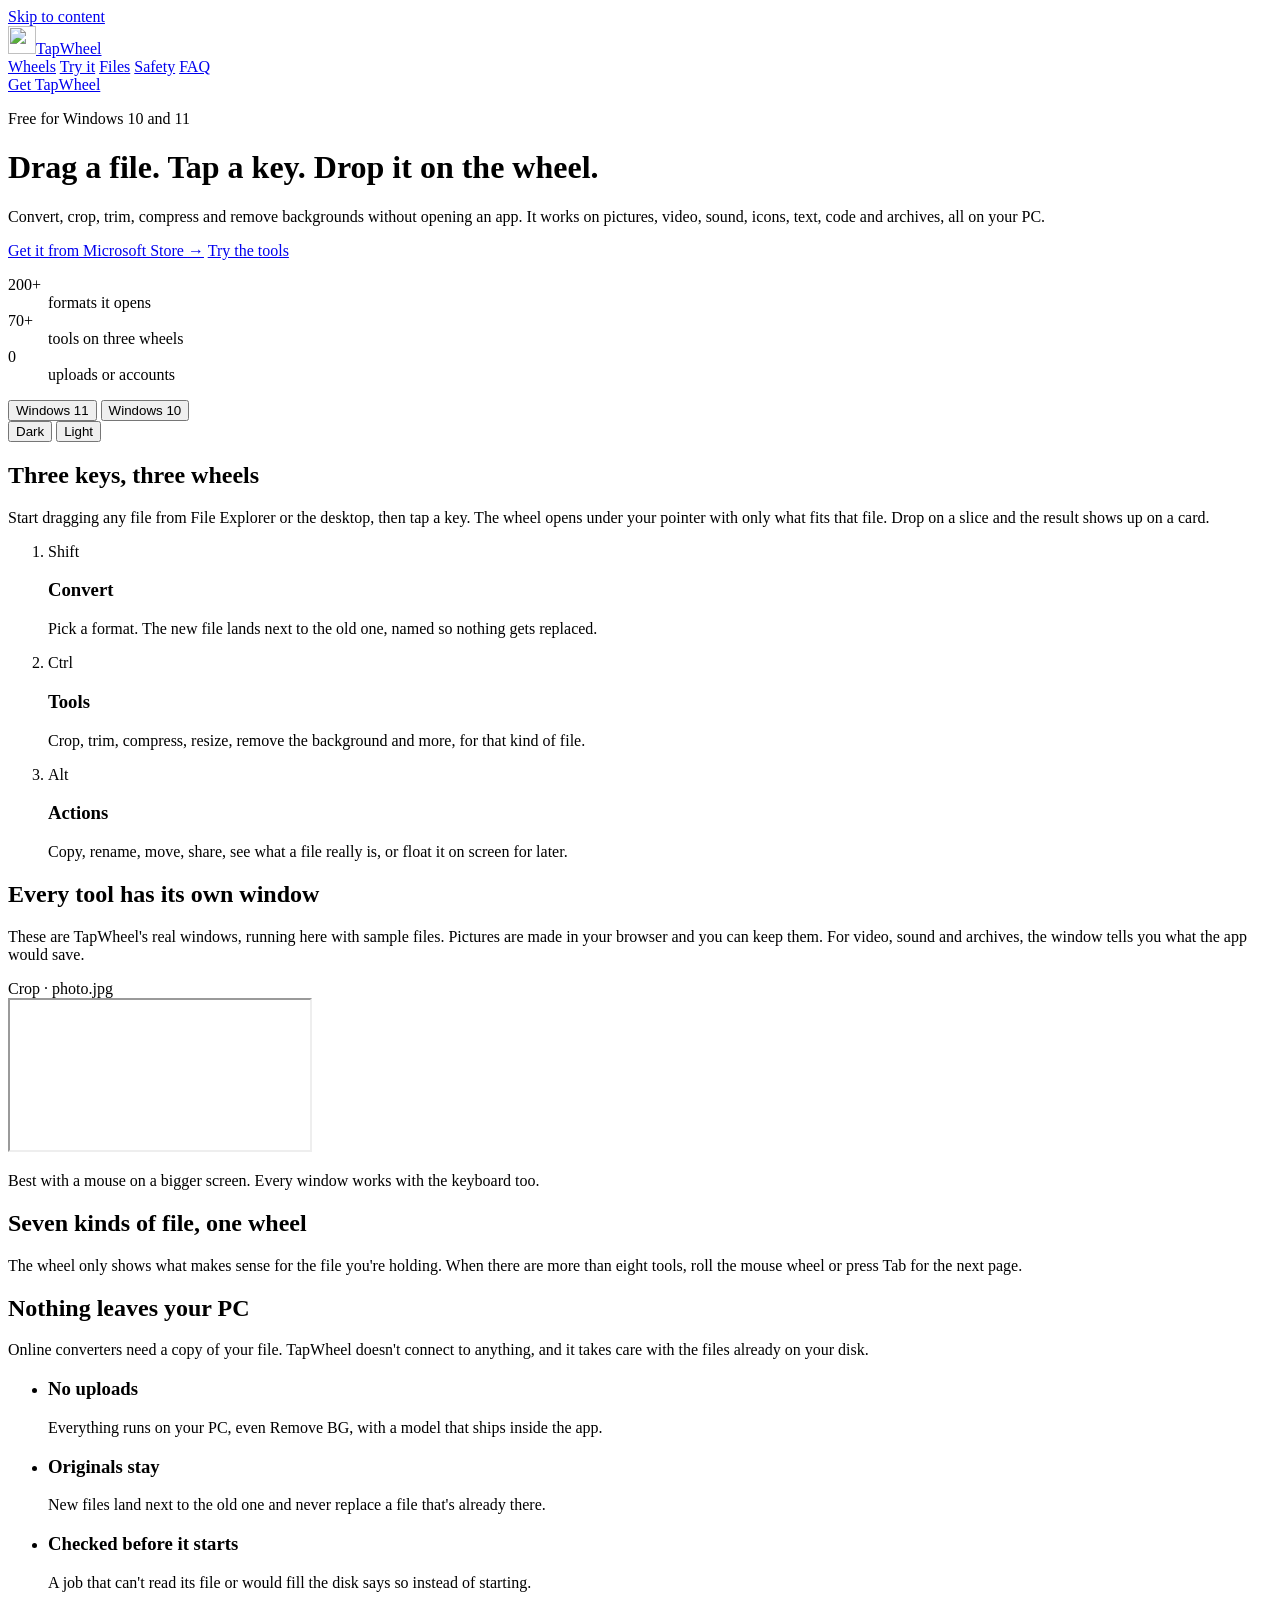
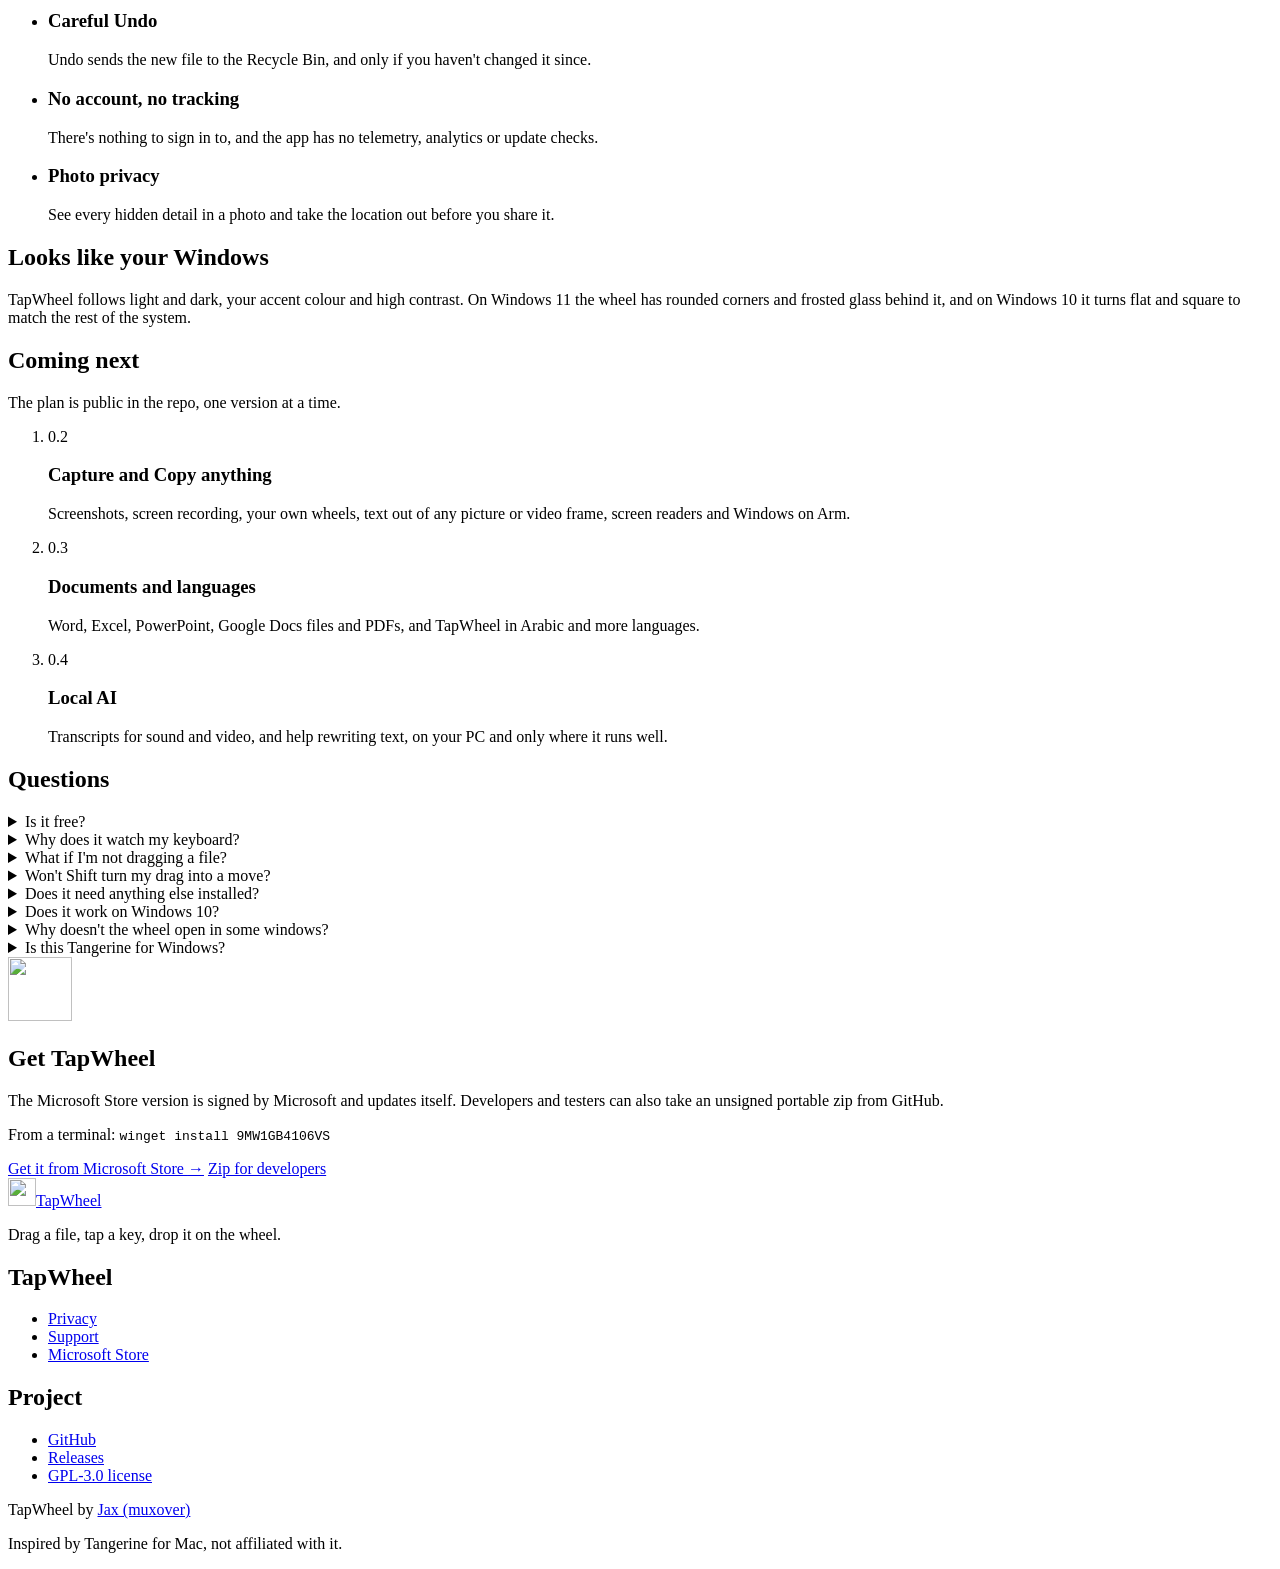
==== site/public/index.html @ 92f5344d "docs: final plan to v1.0.0 and winget" ====
<!doctype html>
<html lang="en">
	<head>
		<meta charset="utf-8" />
		<meta name="viewport" content="width=device-width, initial-scale=1" />
		<title>TapWheel: file tools on a drag for Windows · muxover</title>
		<meta name="description" content="Drag a file, tap a key and drop it on the wheel to convert, crop, trim, compress or remove backgrounds on Windows 10 and 11, free and offline." />
		<link rel="canonical" href="https://tapwheel.muxover.com/" />
		<link rel="icon" href="/favicon.svg" type="image/svg+xml" />
		<link rel="preload" href="/fonts/Geist-Variable.woff2" as="font" type="font/woff2" crossorigin />
		<link rel="stylesheet" href="/style.css" />
		<link rel="stylesheet" href="/app/demo.css" />
		<meta name="theme-color" content="#1c1c1c" />
		<meta property="og:type" content="website" />
		<meta property="og:site_name" content="TapWheel" />
		<meta property="og:title" content="TapWheel: file tools on a drag for Windows" />
		<meta property="og:description" content="Convert, crop, trim, compress and remove backgrounds from a drag. Free and offline, for Windows 10 and 11." />
		<meta property="og:url" content="https://tapwheel.muxover.com/" />
		<meta property="og:image" content="https://tapwheel.muxover.com/img/og.png" />
		<meta name="twitter:card" content="summary_large_image" />
		<meta name="twitter:site" content="@muxover_" />
		<script type="application/ld+json">
			{
				"@context": "https://schema.org",
				"@type": "SoftwareApplication",
				"name": "TapWheel",
				"operatingSystem": "Windows 10, Windows 11",
				"applicationCategory": "UtilitiesApplication",
				"description": "Drag a file, tap a key, drop it on the wheel. Converts and edits pictures, video, sound, icons, text, code and archives on your PC.",
				"url": "https://tapwheel.muxover.com/",
				"license": "https://www.gnu.org/licenses/gpl-3.0.html",
				"offers": { "@type": "Offer", "price": "0", "priceCurrency": "USD" },
				"author": { "@type": "Person", "name": "Jax", "url": "https://muxover.com" }
			}
		</script>
		<script type="module" src="/app.js"></script>
	</head>
	<body>
		<a class="skip" href="#main">Skip to content</a>
		<header class="header">
			<div class="wrap">
				<a class="brand" href="/" aria-label="TapWheel home"><img src="/favicon.svg" alt="" width="28" height="28" />TapWheel</a>
				<nav class="nav" aria-label="Sections" data-order="page">
					<a href="#wheels">Wheels</a>
					<a href="#try">Try it</a>
					<a href="#kinds">Files</a>
					<a href="#safe">Safety</a>
					<a href="#faq">FAQ</a>
				</nav>
				<a class="button primary" href="#download">Get TapWheel</a>
			</div>
		</header>

		<main id="main">
			<div class="hero">
				<div class="wrap">
					<div class="hero-copy">
						<p class="eyebrow">Free for Windows 10 and 11</p>
						<h1>Drag a file. Tap a key. Drop it on&nbsp;the&nbsp;wheel.</h1>
						<p class="lead">Convert, crop, trim, compress and remove backgrounds without opening an app. It works on pictures, video, sound, icons, text, code and archives, all on your&nbsp;PC.</p>
						<div class="actions">
							<a class="button primary" href="https://apps.microsoft.com/detail/9MW1GB4106VS" data-store>Get it from Microsoft Store <span class="arrow" aria-hidden="true">&rarr;</span></a>
							<a class="button" href="#try">Try the tools</a>
						</div>
						<dl class="facts">
							<div><dt data-stat="reads">200+</dt><dd>formats it opens</dd></div>
							<div><dt data-stat="tools">70+</dt><dd>tools on three wheels</dd></div>
							<div><dt>0</dt><dd>uploads or accounts</dd></div>
						</dl>
					</div>
					<div class="hero-demo">
						<div class="tw-scope" data-tw-scope data-dark data-win11 id="hero-scope">
							<div id="hero-demo"></div>
						</div>
						<div class="looks" role="group" aria-label="How it looks">
							<div class="seg" data-look="win11">
								<button type="button" data-value="1" aria-pressed="true">Windows 11</button>
								<button type="button" data-value="0" aria-pressed="false">Windows 10</button>
							</div>
							<div class="seg" data-look="dark">
								<button type="button" data-value="1" aria-pressed="true">Dark</button>
								<button type="button" data-value="0" aria-pressed="false">Light</button>
							</div>
						</div>
					</div>
				</div>
			</div>

			<section id="wheels" class="band">
				<div class="wrap">
					<div class="split">
						<div class="section-head">
							<h2>Three keys, three&nbsp;wheels</h2>
							<p>Start dragging any file from File Explorer or the desktop, then tap a key. The wheel opens under your pointer with only what fits that file. Drop on a slice and the result shows up on a&nbsp;card.</p>
						</div>
						<ol class="wheels">
							<li><span class="key">Shift</span><div><h3>Convert</h3><p>Pick a format. The new file lands next to the old one, named so nothing gets&nbsp;replaced.</p></div></li>
							<li><span class="key">Ctrl</span><div><h3>Tools</h3><p>Crop, trim, compress, resize, remove the background and more, for that kind of&nbsp;file.</p></div></li>
							<li><span class="key">Alt</span><div><h3>Actions</h3><p>Copy, rename, move, share, see what a file really is, or float it on screen for&nbsp;later.</p></div></li>
						</ol>
					</div>
				</div>
			</section>

			<section id="try">
				<div class="wrap">
					<div class="section-head wide">
						<h2>Every tool has its own&nbsp;window</h2>
						<p>These are TapWheel's real windows, running here with sample files. Pictures are made in your browser and you can keep them. For video, sound and archives, the window tells you what the app would&nbsp;save.</p>
					</div>
					<div class="try">
						<div class="try-tools" role="tablist" aria-label="Tool windows" id="try-tools"></div>
						<div class="try-frame">
							<div class="frame-bar" aria-hidden="true"><span class="frame-title" id="try-title">Crop · photo.jpg</span><span class="frame-buttons"><i></i><i></i><i></i></span></div>
							<div class="frame-body" id="try-body">
								<iframe id="try-window" title="TapWheel tool window" loading="lazy"></iframe>
							</div>
							<div class="try-card" id="try-card" role="status" aria-live="polite" hidden></div>
						</div>
						<p class="try-note" id="try-note">Best with a mouse on a bigger screen. Every window works with the keyboard&nbsp;too.</p>
					</div>
				</div>
			</section>

			<section id="kinds" class="band">
				<div class="wrap">
					<div class="section-head wide">
						<h2>Seven kinds of file, one&nbsp;wheel</h2>
						<p>The wheel only shows what makes sense for the file you're holding. When there are more than eight tools, roll the mouse wheel or press Tab for the next&nbsp;page.</p>
					</div>
					<div class="kinds">
						<div class="kind-tabs" role="tablist" aria-label="Kinds of file" id="kind-tabs"></div>
						<div class="kind-panel" id="kind-panel" role="tabpanel"></div>
					</div>
				</div>
			</section>

			<section id="safe">
				<div class="wrap">
					<div class="split">
						<div class="section-head">
							<h2>Nothing leaves your&nbsp;PC</h2>
							<p>Online converters need a copy of your file. TapWheel doesn't connect to anything, and it takes care with the files already on your&nbsp;disk.</p>
						</div>
						<ul class="checks">
							<li><h3>No uploads</h3><p>Everything runs on your PC, even Remove BG, with a model that ships inside the&nbsp;app.</p></li>
							<li><h3>Originals stay</h3><p>New files land next to the old one and never replace a file that's already&nbsp;there.</p></li>
							<li><h3>Checked before it starts</h3><p>A job that can't read its file or would fill the disk says so instead of&nbsp;starting.</p></li>
							<li><h3>Careful Undo</h3><p>Undo sends the new file to the Recycle Bin, and only if you haven't changed it&nbsp;since.</p></li>
							<li><h3>No account, no tracking</h3><p>There's nothing to sign in to, and the app has no telemetry, analytics or update&nbsp;checks.</p></li>
							<li><h3>Photo privacy</h3><p>See every hidden detail in a photo and take the location out before you share&nbsp;it.</p></li>
						</ul>
					</div>
				</div>
			</section>

			<section id="looks" class="band">
				<div class="wrap">
					<div class="section-head wide">
						<h2>Looks like your&nbsp;Windows</h2>
						<p>TapWheel follows light and dark, your accent colour and high contrast. On Windows 11 the wheel has rounded corners and frosted glass behind it, and on Windows 10 it turns flat and square to match the rest of the&nbsp;system.</p>
					</div>
					<div class="looks-grid" id="looks-grid"></div>
				</div>
			</section>

			<section id="faq">
				<div class="wrap">
					<div class="split">
						<div class="next">
							<h2>Coming&nbsp;next</h2>
							<p class="sub">The plan is public in the repo, one version at a&nbsp;time.</p>
							<ol class="roadmap">
								<li><span class="ver">0.2</span><div><h3>Capture and Copy anything</h3><p>Screenshots, screen recording, your own wheels, text out of any picture or video frame, screen readers and Windows on&nbsp;Arm.</p></div></li>
								<li><span class="ver">0.3</span><div><h3>Documents and languages</h3><p>Word, Excel, PowerPoint, Google Docs files and PDFs, and TapWheel in Arabic and more&nbsp;languages.</p></div></li>
								<li><span class="ver">0.4</span><div><h3>Local AI</h3><p>Transcripts for sound and video, and help rewriting text, on your PC and only where it runs&nbsp;well.</p></div></li>
							</ol>
						</div>
						<div class="faq">
							<h2>Questions</h2>
							<details>
								<summary>Is it free?</summary>
								<p>Yes. TapWheel is free and open source under the GPL-3.0 license. There's no paid version, trial or&nbsp;account.</p>
							</details>
							<details>
								<summary>Why does it watch my&nbsp;keyboard?</summary>
								<p>To notice a tap of Shift, Ctrl or Alt while you're dragging a file. TapWheel only reacts to those keys, Tab and Esc, never records what you type, and passes every key and click on&nbsp;untouched.</p>
							</details>
							<details>
								<summary>What if I'm not dragging a&nbsp;file?</summary>
								<p>Then nothing happens. The wheel only opens when what you're dragging is a file or folder, so tapping Shift while you select text is just&nbsp;Shift.</p>
							</details>
							<details>
								<summary>Won't Shift turn my drag into a&nbsp;move?</summary>
								<p>Not when you drop on the wheel. TapWheel always works on a copy, so the original stays where it was. Dropping anywhere else works the way Windows always&nbsp;does.</p>
							</details>
							<details>
								<summary>Does it need anything else&nbsp;installed?</summary>
								<p>No. FFmpeg, the Remove BG model and everything else it needs ship inside the app. The tool windows use WebView2, which comes with Windows 10 and&nbsp;11.</p>
							</details>
							<details>
								<summary>Does it work on Windows&nbsp;10?</summary>
								<p>Yes, on Windows 10 version 1809 or later and on Windows 11, on 64-bit Intel and AMD&nbsp;PCs.</p>
							</details>
							<details>
								<summary>Why doesn't the wheel open in some&nbsp;windows?</summary>
								<p>Windows doesn't let normal apps see drags that start in an app running as administrator. Drags from File Explorer and the desktop always&nbsp;work.</p>
							</details>
							<details>
								<summary>Is this Tangerine for&nbsp;Windows?</summary>
								<p>No. Tangerine is a separate Mac app by another developer. TapWheel borrows the idea of working from a drag and is built from scratch for&nbsp;Windows.</p>
							</details>
						</div>
					</div>
				</div>
			</section>

			<section id="download" class="download">
				<div class="wrap">
					<div class="get">
						<img src="/favicon.svg" alt="" width="64" height="64" />
						<div>
							<h2>Get TapWheel</h2>
							<p>The Microsoft Store version is signed by Microsoft and updates itself. Developers and testers can also take an unsigned portable zip from&nbsp;GitHub.</p>
							<p class="winget">From a terminal: <code>winget install&nbsp;9MW1GB4106VS</code></p>
						</div>
						<div class="actions">
							<a class="button primary" href="https://apps.microsoft.com/detail/9MW1GB4106VS" data-store>Get it from Microsoft Store <span class="arrow" aria-hidden="true">&rarr;</span></a>
							<a class="button" href="https://github.com/muxover/tapwheel/releases/latest">Zip for developers</a>
						</div>
					</div>
				</div>
			</section>
		</main>

		<footer class="footer">
			<div class="wrap">
				<div class="foot-top">
					<div class="foot-brand">
						<a class="brand" href="/"><img src="/favicon.svg" alt="" width="28" height="28" />TapWheel</a>
						<p>Drag a file, tap a key, drop it on the&nbsp;wheel.</p>
					</div>
					<div class="cols">
						<div>
							<h2>TapWheel</h2>
							<ul>
								<li><a href="/privacy">Privacy</a></li>
								<li><a href="/support">Support</a></li>
								<li><a href="https://apps.microsoft.com/detail/9MW1GB4106VS">Microsoft Store</a></li>
							</ul>
						</div>
						<div>
							<h2>Project</h2>
							<ul>
								<li><a href="https://github.com/muxover/tapwheel">GitHub</a></li>
								<li><a href="https://github.com/muxover/tapwheel/releases">Releases</a></li>
								<li><a href="https://github.com/muxover/tapwheel/blob/main/LICENSE">GPL-3.0 license</a></li>
							</ul>
						</div>
					</div>
				</div>
				<div class="base">
					<p>TapWheel by <a href="https://muxover.com">Jax (muxover)</a></p>
					<p>Inspired by Tangerine for Mac, not affiliated with&nbsp;it.</p>
				</div>
			</div>
		</footer>
	</body>
</html>
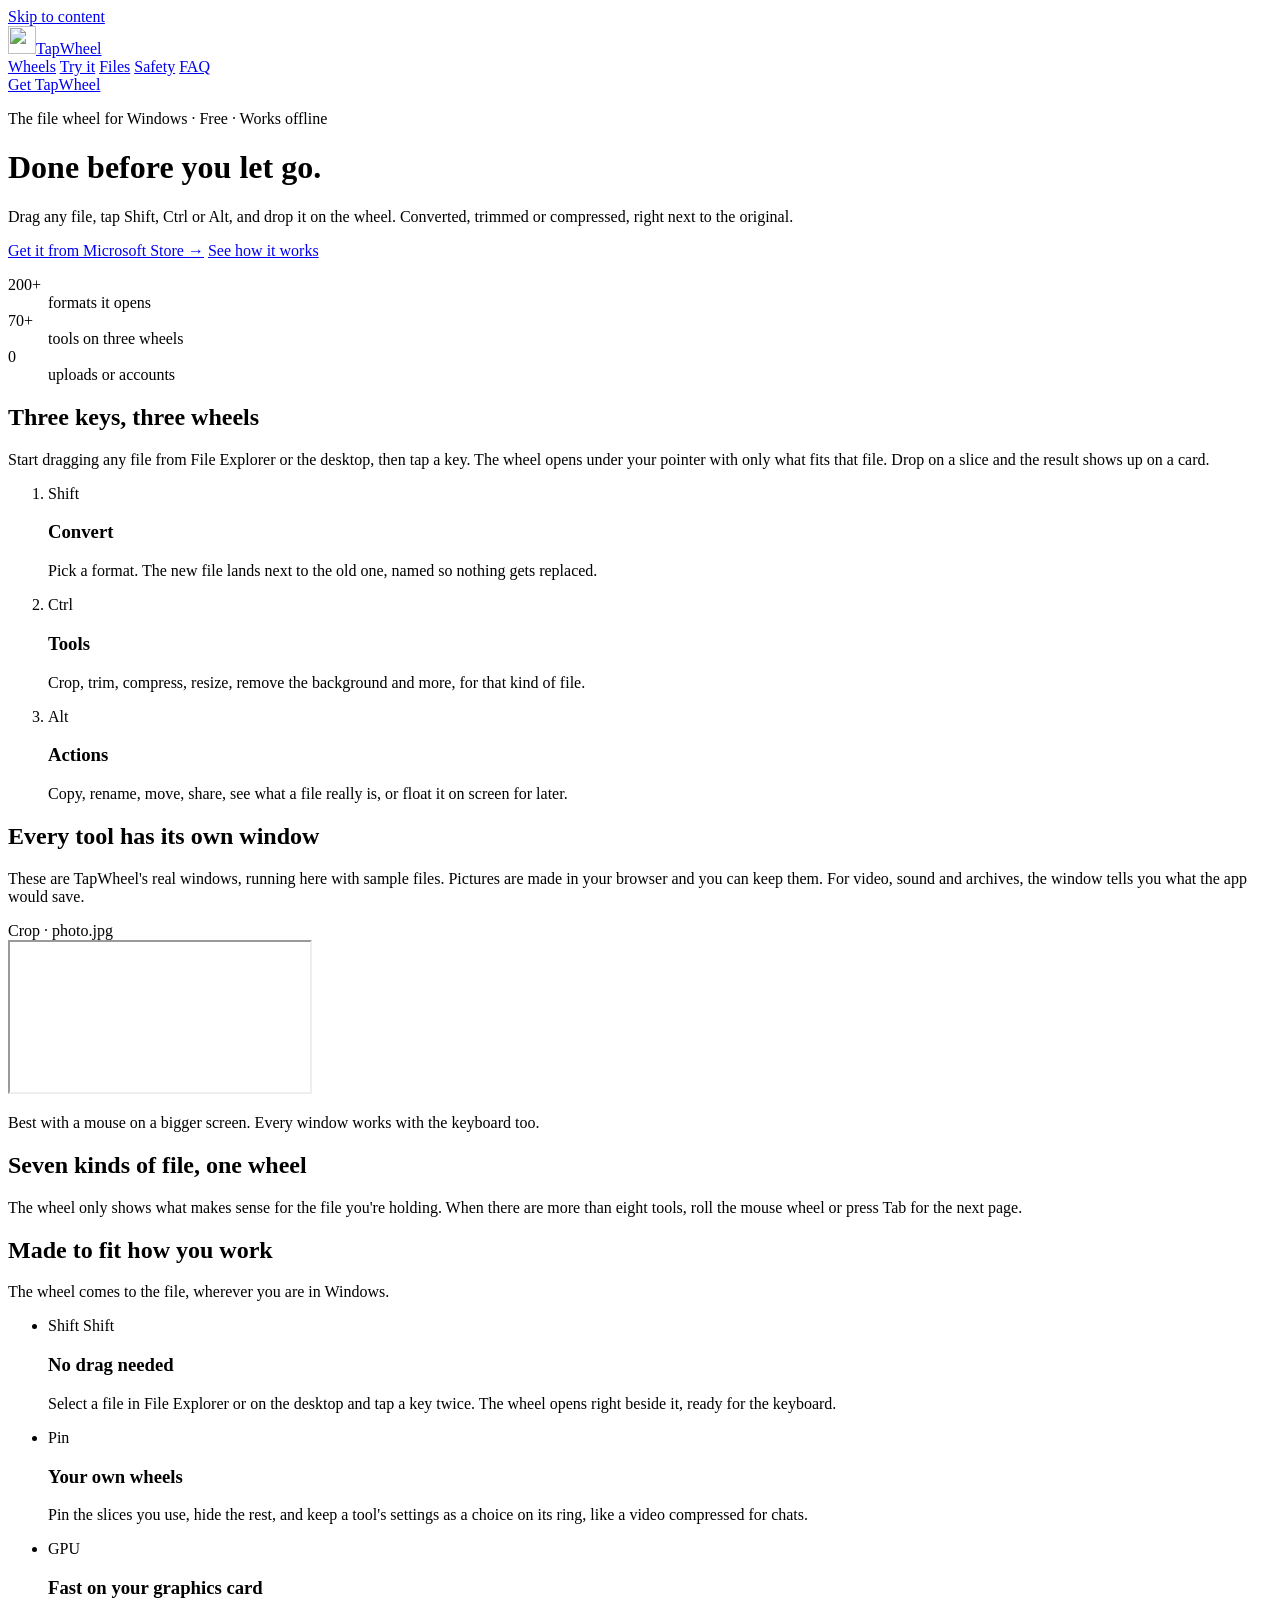
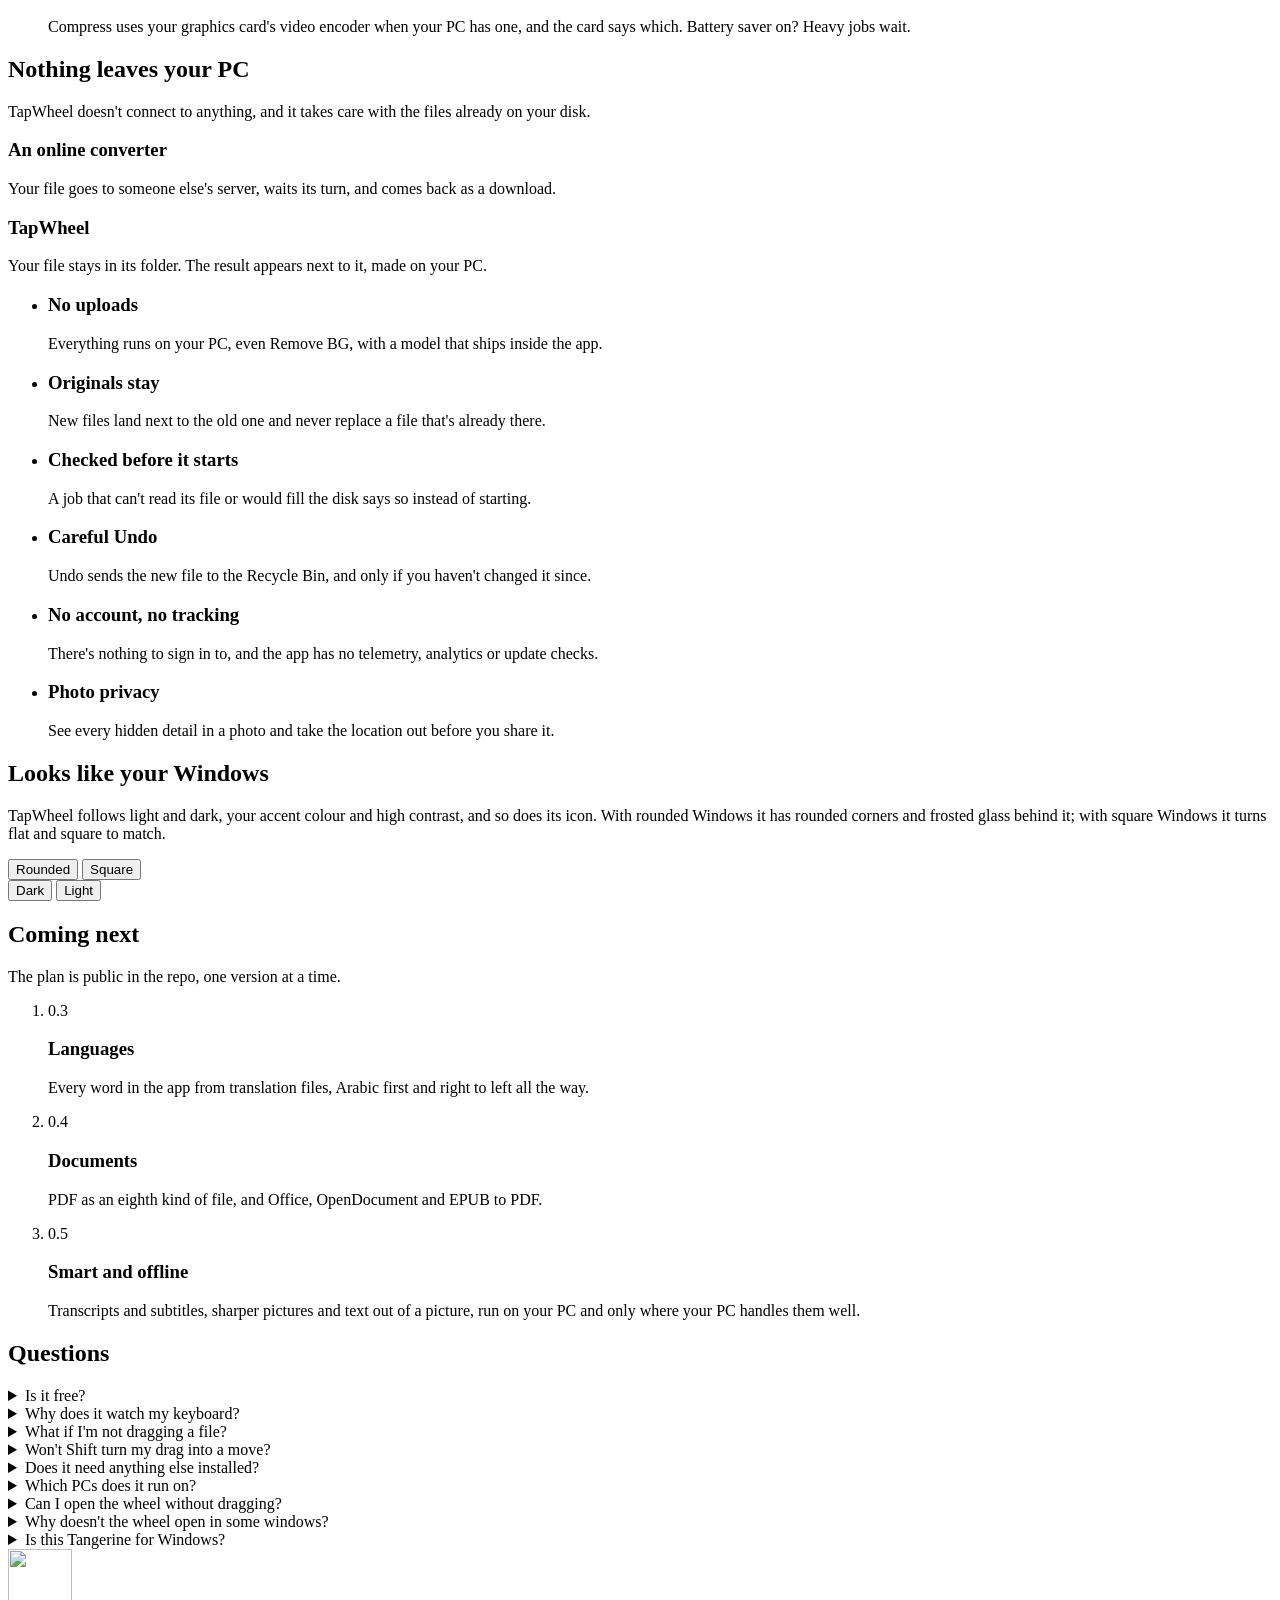
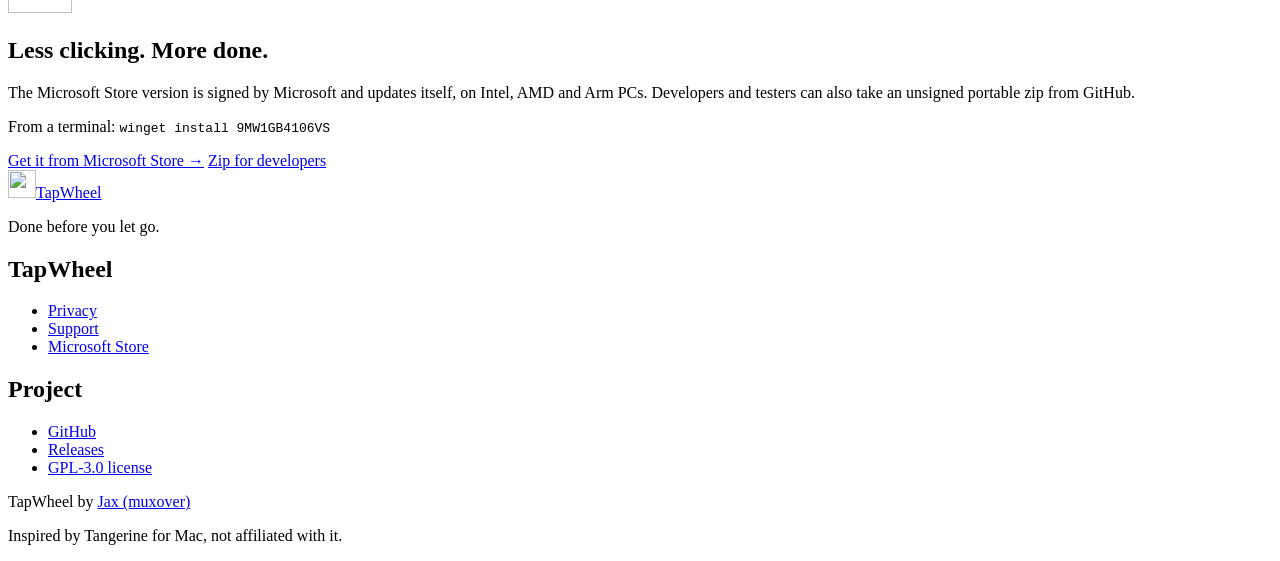
==== commit 4aa492f1: "feat: new site and roomier settings" ====
--- a/site/public/index.html
+++ b/site/public/index.html
@@ -3,9 +3,9 @@
 	<head>
 		<meta charset="utf-8" />
 		<meta name="viewport" content="width=device-width, initial-scale=1" />
-		<title>TapWheel: file tools on a drag for Windows · muxover</title>
-		<meta name="description" content="Drag a file, tap a key and drop it on the wheel to convert, crop, trim, compress or remove backgrounds on Windows 10 and 11, free and offline." />
-		<link rel="canonical" href="https://tapwheel.muxover.com/" />
+		<title>TapWheel: the file wheel for Windows · muxover</title>
+		<meta name="description" content="Drag any file, tap a key and drop it on the wheel to convert, crop, trim, compress or remove backgrounds on Windows. Free, and nothing leaves your PC." />
+		<link rel="canonical" href="https://tapwheel.app/" />
 		<link rel="icon" href="/favicon.svg" type="image/svg+xml" />
 		<link rel="preload" href="/fonts/Geist-Variable.woff2" as="font" type="font/woff2" crossorigin />
 		<link rel="stylesheet" href="/style.css" />
@@ -13,10 +13,10 @@
 		<meta name="theme-color" content="#1c1c1c" />
 		<meta property="og:type" content="website" />
 		<meta property="og:site_name" content="TapWheel" />
-		<meta property="og:title" content="TapWheel: file tools on a drag for Windows" />
-		<meta property="og:description" content="Convert, crop, trim, compress and remove backgrounds from a drag. Free and offline, for Windows 10 and 11." />
-		<meta property="og:url" content="https://tapwheel.muxover.com/" />
-		<meta property="og:image" content="https://tapwheel.muxover.com/img/og.png" />
+		<meta property="og:title" content="TapWheel: done before you let go" />
+		<meta property="og:description" content="The file wheel for Windows. Convert, crop, trim, compress and remove backgrounds in the middle of a drag, free and offline." />
+		<meta property="og:url" content="https://tapwheel.app/" />
+		<meta property="og:image" content="https://tapwheel.app/img/og.png" />
 		<meta name="twitter:card" content="summary_large_image" />
 		<meta name="twitter:site" content="@muxover_" />
 		<script type="application/ld+json">
@@ -24,10 +24,10 @@
 				"@context": "https://schema.org",
 				"@type": "SoftwareApplication",
 				"name": "TapWheel",
-				"operatingSystem": "Windows 10, Windows 11",
+				"operatingSystem": "Windows",
 				"applicationCategory": "UtilitiesApplication",
-				"description": "Drag a file, tap a key, drop it on the wheel. Converts and edits pictures, video, sound, icons, text, code and archives on your PC.",
-				"url": "https://tapwheel.muxover.com/",
+				"description": "The file wheel for Windows: drag any file, tap a key and drop it on the wheel to convert or edit pictures, video, sound, icons, text, code and archives on your PC.",
+				"url": "https://tapwheel.app/",
 				"license": "https://www.gnu.org/licenses/gpl-3.0.html",
 				"offers": { "@type": "Offer", "price": "0", "priceCurrency": "USD" },
 				"author": { "@type": "Person", "name": "Jax", "url": "https://muxover.com" }
@@ -53,36 +53,26 @@
 
 		<main id="main">
 			<div class="hero">
-				<div class="wrap">
-					<div class="hero-copy">
-						<p class="eyebrow">Free for Windows 10 and 11</p>
-						<h1>Drag a file. Tap a key. Drop it on&nbsp;the&nbsp;wheel.</h1>
-						<p class="lead">Convert, crop, trim, compress and remove backgrounds without opening an app. It works on pictures, video, sound, icons, text, code and archives, all on your&nbsp;PC.</p>
-						<div class="actions">
-							<a class="button primary" href="https://apps.microsoft.com/detail/9MW1GB4106VS" data-store>Get it from Microsoft Store <span class="arrow" aria-hidden="true">&rarr;</span></a>
-							<a class="button" href="#try">Try the tools</a>
-						</div>
-						<dl class="facts">
-							<div><dt data-stat="reads">200+</dt><dd>formats it opens</dd></div>
-							<div><dt data-stat="tools">70+</dt><dd>tools on three wheels</dd></div>
-							<div><dt>0</dt><dd>uploads or accounts</dd></div>
-						</dl>
-					</div>
-					<div class="hero-demo">
-						<div class="tw-scope" data-tw-scope data-dark data-win11 id="hero-scope">
-							<div id="hero-demo"></div>
-						</div>
-						<div class="looks" role="group" aria-label="How it looks">
-							<div class="seg" data-look="win11">
-								<button type="button" data-value="1" aria-pressed="true">Windows 11</button>
-								<button type="button" data-value="0" aria-pressed="false">Windows 10</button>
-							</div>
-							<div class="seg" data-look="dark">
-								<button type="button" data-value="1" aria-pressed="true">Dark</button>
-								<button type="button" data-value="0" aria-pressed="false">Light</button>
-							</div>
-						</div>
-					</div>
+				<div class="wrap hero-copy">
+					<p class="eyebrow">The file wheel for Windows <span aria-hidden="true">·</span> Free <span aria-hidden="true">·</span> Works&nbsp;offline</p>
+					<h1>Done before you let&nbsp;go.</h1>
+					<p class="lead">Drag any file, tap Shift, Ctrl or Alt, and drop it on the wheel. Converted, trimmed or compressed, right next to the&nbsp;original.</p>
+					<div class="actions">
+						<a class="button primary" href="https://apps.microsoft.com/detail/9MW1GB4106VS" data-store>Get it from Microsoft Store <span class="arrow" aria-hidden="true">&rarr;</span></a>
+						<a class="button" href="#wheels">See how it&nbsp;works</a>
+					</div>
+				</div>
+				<div class="wrap hero-stage">
+					<div class="tw-scope" data-tw-scope data-dark data-win11 id="hero-scope">
+						<div id="hero-demo"></div>
+					</div>
+				</div>
+				<div class="wrap">
+					<dl class="facts">
+						<div><dt data-stat="reads">200+</dt><dd>formats it&nbsp;opens</dd></div>
+						<div><dt data-stat="tools">70+</dt><dd>tools on three&nbsp;wheels</dd></div>
+						<div><dt>0</dt><dd>uploads or&nbsp;accounts</dd></div>
+					</dl>
 				</div>
 			</div>
 
@@ -135,12 +125,30 @@
 				</div>
 			</section>
 
+			<section id="yours">
+				<div class="wrap">
+					<div class="section-head wide">
+						<h2>Made to fit how you&nbsp;work</h2>
+						<p>The wheel comes to the file, wherever you are in&nbsp;Windows.</p>
+					</div>
+					<ul class="cards">
+						<li><span class="key">Shift Shift</span><h3>No drag needed</h3><p>Select a file in File Explorer or on the desktop and tap a key twice. The wheel opens right beside it, ready for the&nbsp;keyboard.</p></li>
+						<li><span class="key">Pin</span><h3>Your own wheels</h3><p>Pin the slices you use, hide the rest, and keep a tool's settings as a choice on its ring, like a video compressed for&nbsp;chats.</p></li>
+						<li><span class="key">GPU</span><h3>Fast on your graphics&nbsp;card</h3><p>Compress uses your graphics card's video encoder when your PC has one, and the card says which. Battery saver on? Heavy jobs&nbsp;wait.</p></li>
+					</ul>
+				</div>
+			</section>
+
 			<section id="safe">
 				<div class="wrap">
 					<div class="split">
 						<div class="section-head">
 							<h2>Nothing leaves your&nbsp;PC</h2>
-							<p>Online converters need a copy of your file. TapWheel doesn't connect to anything, and it takes care with the files already on your&nbsp;disk.</p>
+							<p>TapWheel doesn't connect to anything, and it takes care with the files already on your&nbsp;disk.</p>
+							<div class="versus">
+								<div><h3>An online converter</h3><p>Your file goes to someone else's server, waits its turn, and comes back as a&nbsp;download.</p></div>
+								<div class="ours"><h3>TapWheel</h3><p>Your file stays in its folder. The result appears next to it, made on your&nbsp;PC.</p></div>
+							</div>
 						</div>
 						<ul class="checks">
 							<li><h3>No uploads</h3><p>Everything runs on your PC, even Remove BG, with a model that ships inside the&nbsp;app.</p></li>
@@ -158,7 +166,17 @@
 				<div class="wrap">
 					<div class="section-head wide">
 						<h2>Looks like your&nbsp;Windows</h2>
-						<p>TapWheel follows light and dark, your accent colour and high contrast. On Windows 11 the wheel has rounded corners and frosted glass behind it, and on Windows 10 it turns flat and square to match the rest of the&nbsp;system.</p>
+						<p>TapWheel follows light and dark, your accent colour and high contrast, and so does its icon. With rounded Windows it has rounded corners and frosted glass behind it; with square Windows it turns flat and square to&nbsp;match.</p>
+						<div class="looks" role="group" aria-label="How it looks">
+							<div class="seg" data-look="win11">
+								<button type="button" data-value="1" aria-pressed="true">Rounded</button>
+								<button type="button" data-value="0" aria-pressed="false">Square</button>
+							</div>
+							<div class="seg" data-look="dark">
+								<button type="button" data-value="1" aria-pressed="true">Dark</button>
+								<button type="button" data-value="0" aria-pressed="false">Light</button>
+							</div>
+						</div>
 					</div>
 					<div class="looks-grid" id="looks-grid"></div>
 				</div>
@@ -171,9 +189,9 @@
 							<h2>Coming&nbsp;next</h2>
 							<p class="sub">The plan is public in the repo, one version at a&nbsp;time.</p>
 							<ol class="roadmap">
-								<li><span class="ver">0.2</span><div><h3>Capture and Copy anything</h3><p>Screenshots, screen recording, your own wheels, text out of any picture or video frame, screen readers and Windows on&nbsp;Arm.</p></div></li>
-								<li><span class="ver">0.3</span><div><h3>Documents and languages</h3><p>Word, Excel, PowerPoint, Google Docs files and PDFs, and TapWheel in Arabic and more&nbsp;languages.</p></div></li>
-								<li><span class="ver">0.4</span><div><h3>Local AI</h3><p>Transcripts for sound and video, and help rewriting text, on your PC and only where it runs&nbsp;well.</p></div></li>
+								<li><span class="ver">0.3</span><div><h3>Languages</h3><p>Every word in the app from translation files, Arabic first and right to left all the&nbsp;way.</p></div></li>
+								<li><span class="ver">0.4</span><div><h3>Documents</h3><p>PDF as an eighth kind of file, and Office, OpenDocument and EPUB to&nbsp;PDF.</p></div></li>
+								<li><span class="ver">0.5</span><div><h3>Smart and offline</h3><p>Transcripts and subtitles, sharper pictures and text out of a picture, run on your PC and only where your PC handles them&nbsp;well.</p></div></li>
 							</ol>
 						</div>
 						<div class="faq">
@@ -184,7 +202,7 @@
 							</details>
 							<details>
 								<summary>Why does it watch my&nbsp;keyboard?</summary>
-								<p>To notice a tap of Shift, Ctrl or Alt while you're dragging a file. TapWheel only reacts to those keys, Tab and Esc, never records what you type, and passes every key and click on&nbsp;untouched.</p>
+								<p>To notice a tap of Shift, Ctrl or Alt while you're dragging a file, or two quick taps on files selected in File Explorer. TapWheel only reacts to those keys, Tab and Esc, never records what you type, and passes every click and every other key on&nbsp;untouched.</p>
 							</details>
 							<details>
 								<summary>What if I'm not dragging a&nbsp;file?</summary>
@@ -196,11 +214,15 @@
 							</details>
 							<details>
 								<summary>Does it need anything else&nbsp;installed?</summary>
-								<p>No. FFmpeg, the Remove BG model and everything else it needs ship inside the app. The tool windows use WebView2, which comes with Windows 10 and&nbsp;11.</p>
-							</details>
-							<details>
-								<summary>Does it work on Windows&nbsp;10?</summary>
-								<p>Yes, on Windows 10 version 1809 or later and on Windows 11, on 64-bit Intel and AMD&nbsp;PCs.</p>
+								<p>No. FFmpeg, the Remove BG model and everything else it needs ship inside the app. The tool windows use WebView2, which comes with&nbsp;Windows.</p>
+							</details>
+							<details>
+								<summary>Which PCs does it run&nbsp;on?</summary>
+								<p>PCs with a current Windows, on Intel, AMD or Arm. The Microsoft Store page says whether yours&nbsp;fits.</p>
+							</details>
+							<details>
+								<summary>Can I open the wheel without&nbsp;dragging?</summary>
+								<p>Yes. Select files in File Explorer or on the desktop and tap a wheel's key twice, or right-click and choose TapWheel. Settings can switch the double tap to Ctrl+Shift+Space or turn it&nbsp;off.</p>
 							</details>
 							<details>
 								<summary>Why doesn't the wheel open in some&nbsp;windows?</summary>
@@ -220,8 +242,8 @@
 					<div class="get">
 						<img src="/favicon.svg" alt="" width="64" height="64" />
 						<div>
-							<h2>Get TapWheel</h2>
-							<p>The Microsoft Store version is signed by Microsoft and updates itself. Developers and testers can also take an unsigned portable zip from&nbsp;GitHub.</p>
+							<h2>Less clicking. More&nbsp;done.</h2>
+							<p>The Microsoft Store version is signed by Microsoft and updates itself, on Intel, AMD and Arm PCs. Developers and testers can also take an unsigned portable zip from&nbsp;GitHub.</p>
 							<p class="winget">From a terminal: <code>winget install&nbsp;9MW1GB4106VS</code></p>
 						</div>
 						<div class="actions">
@@ -238,7 +260,7 @@
 				<div class="foot-top">
 					<div class="foot-brand">
 						<a class="brand" href="/"><img src="/favicon.svg" alt="" width="28" height="28" />TapWheel</a>
-						<p>Drag a file, tap a key, drop it on the&nbsp;wheel.</p>
+						<p>Done before you let&nbsp;go.</p>
 					</div>
 					<div class="cols">
 						<div>
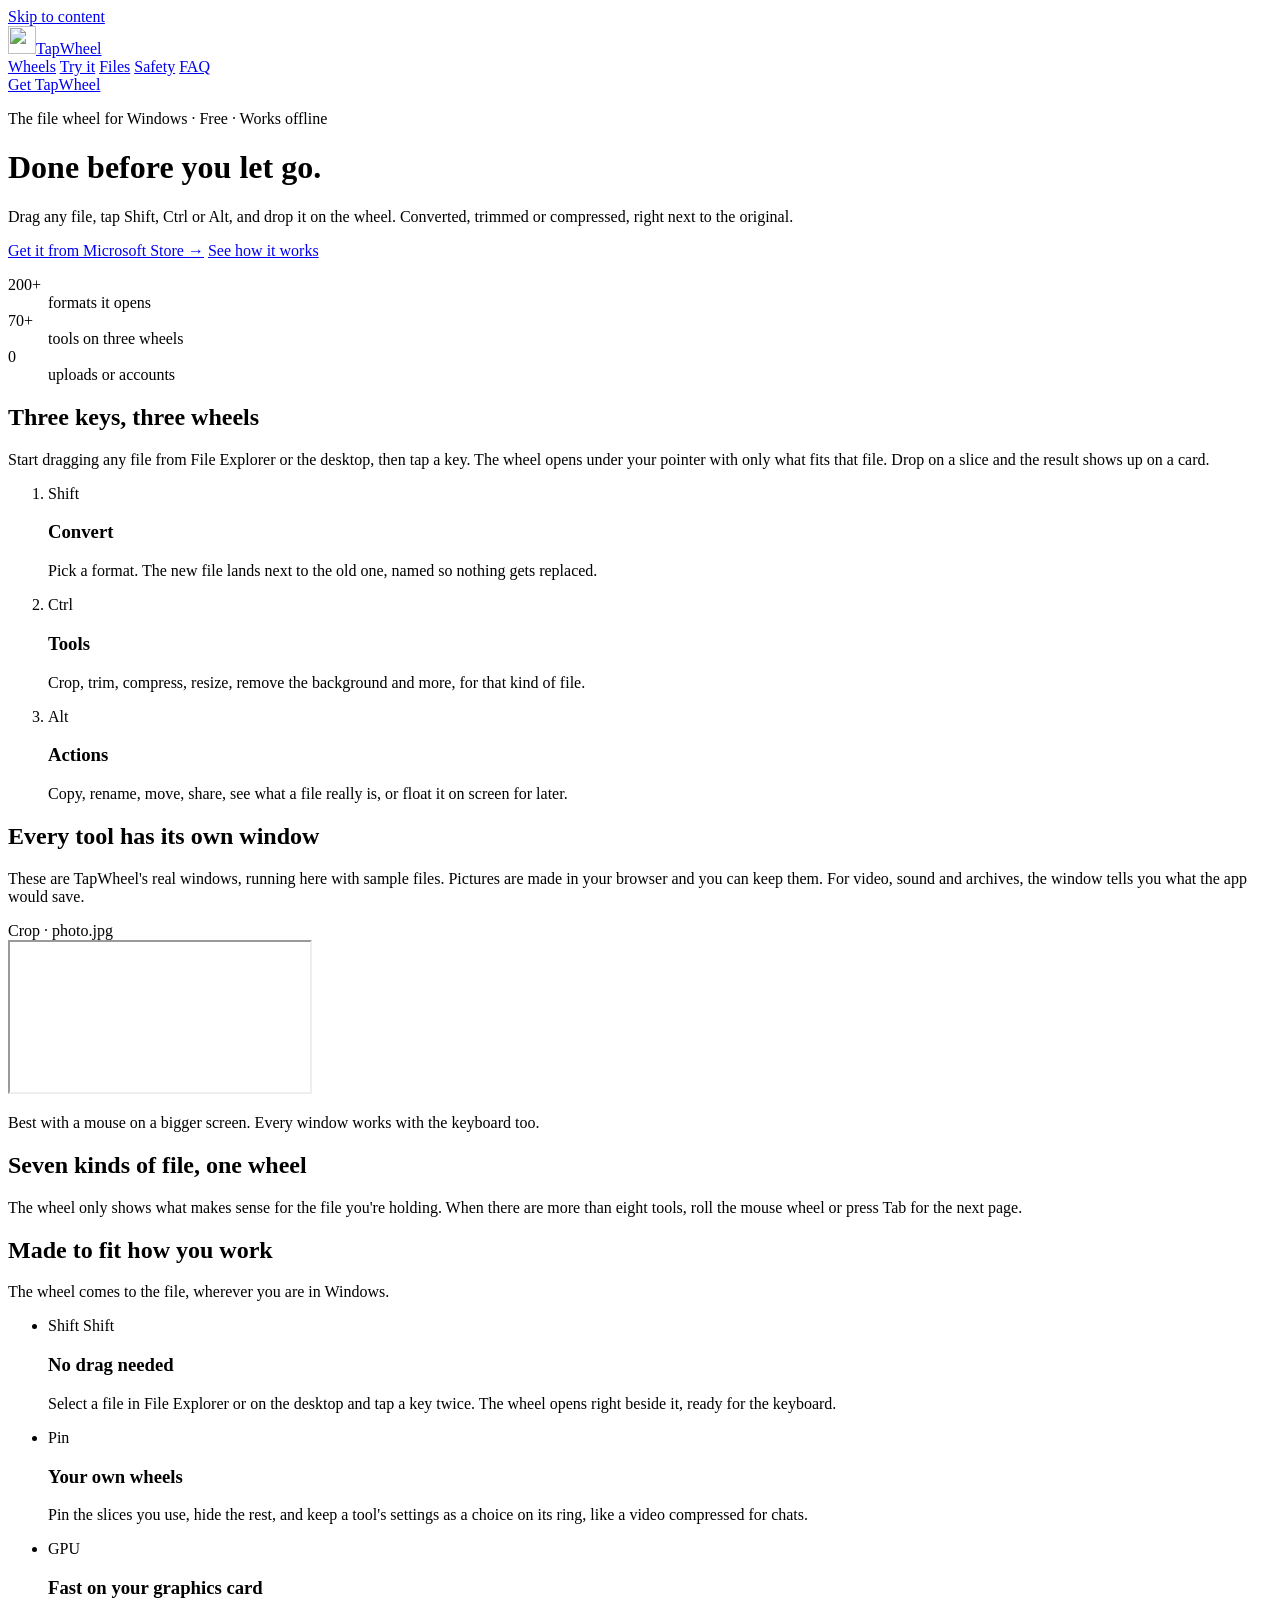
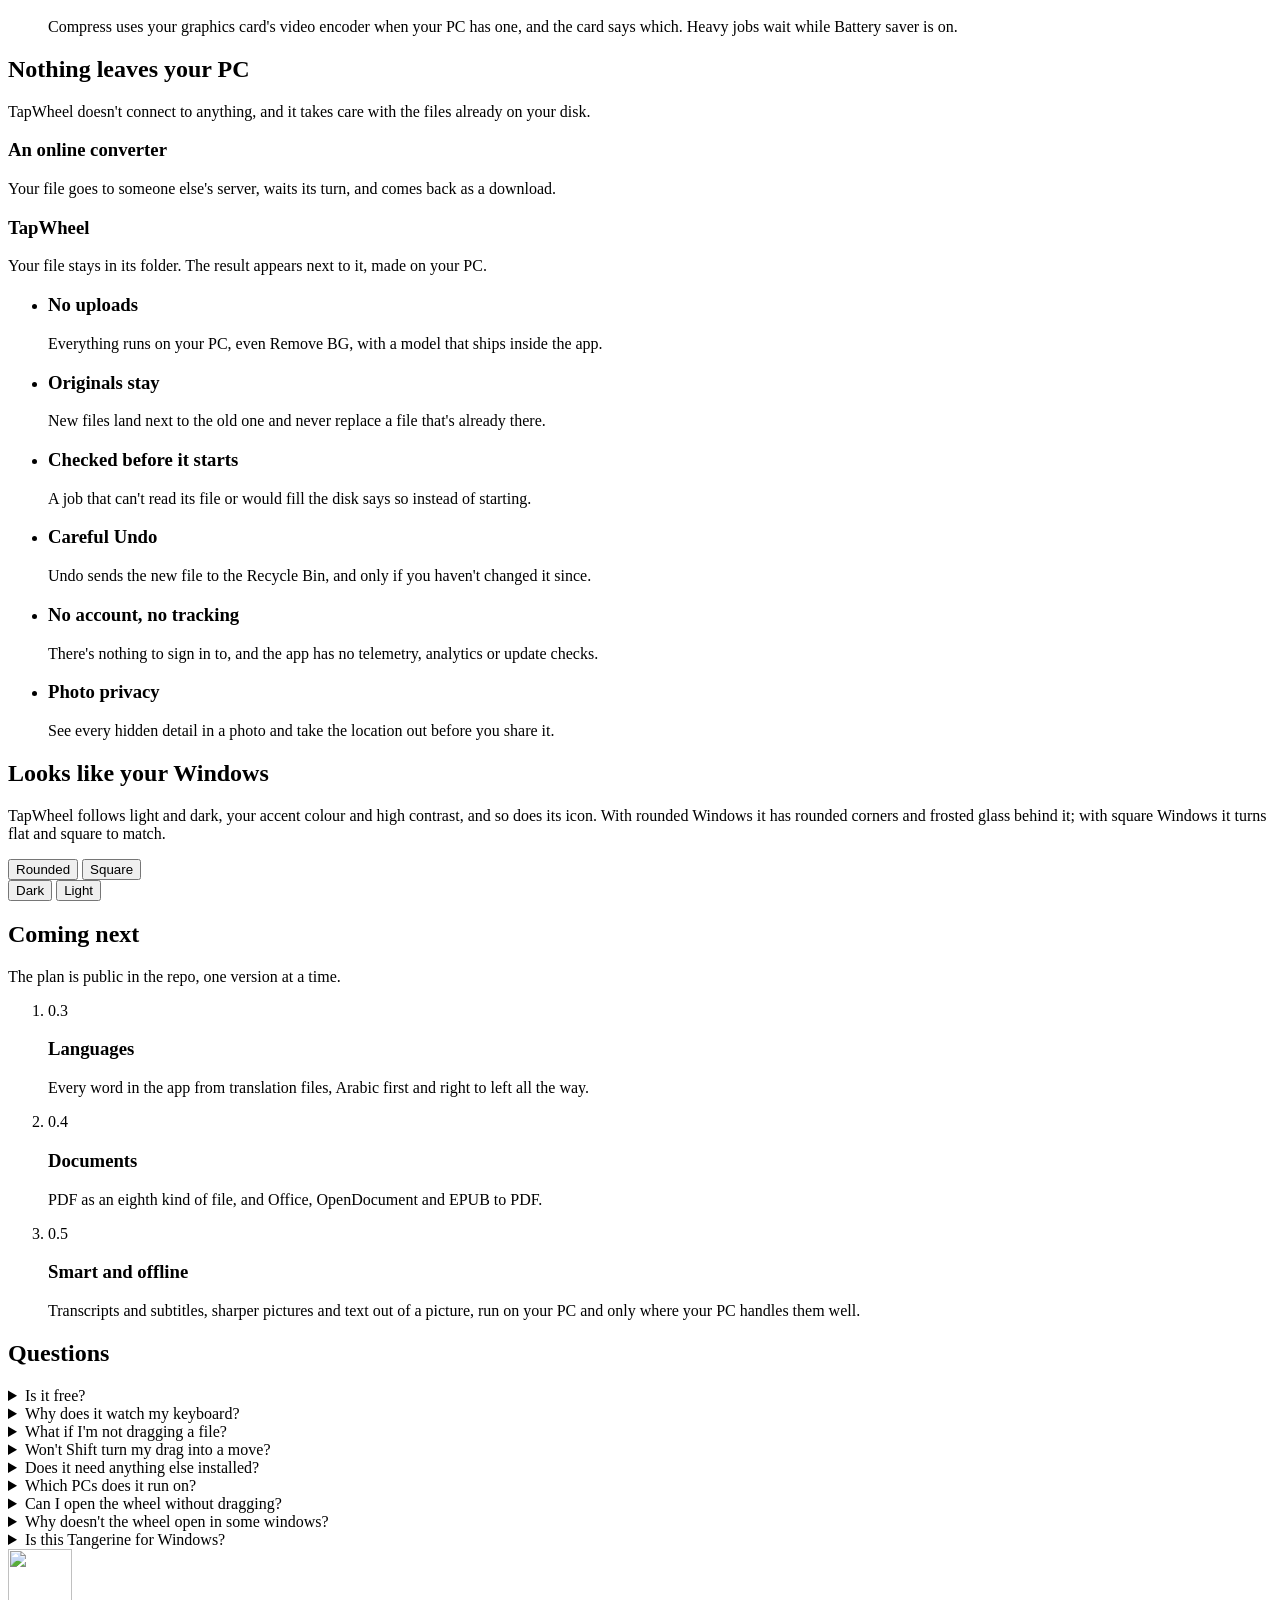
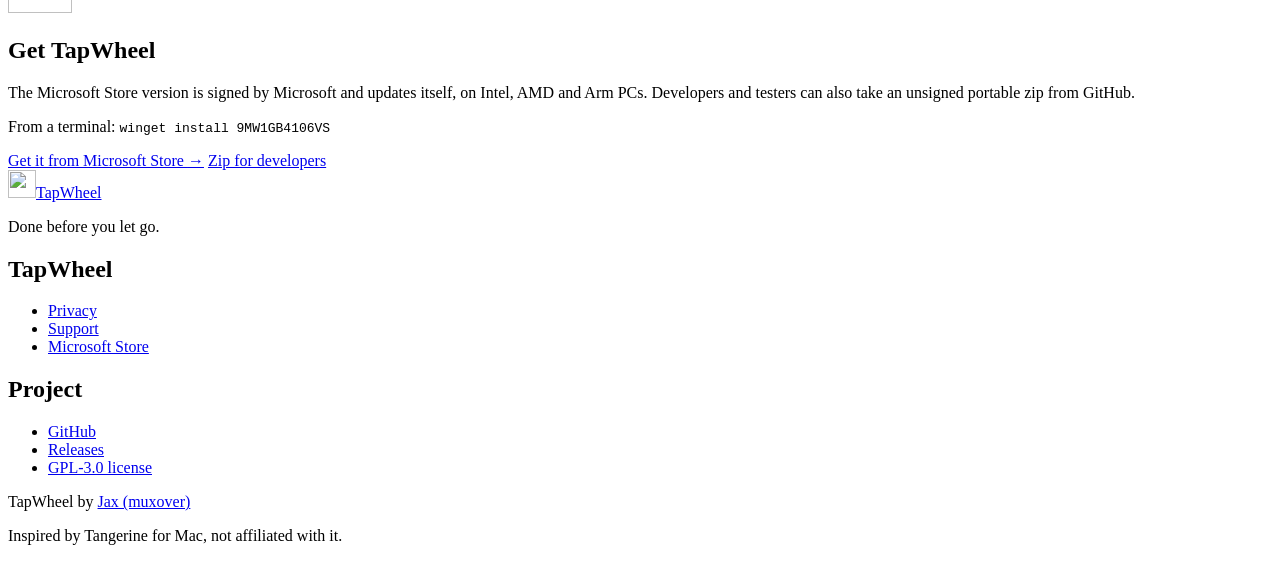
==== commit d9dcf385: "docs: v0.2.0 notes, store listing and version" ====
--- a/site/public/index.html
+++ b/site/public/index.html
@@ -134,7 +134,7 @@
 					<ul class="cards">
 						<li><span class="key">Shift Shift</span><h3>No drag needed</h3><p>Select a file in File Explorer or on the desktop and tap a key twice. The wheel opens right beside it, ready for the&nbsp;keyboard.</p></li>
 						<li><span class="key">Pin</span><h3>Your own wheels</h3><p>Pin the slices you use, hide the rest, and keep a tool's settings as a choice on its ring, like a video compressed for&nbsp;chats.</p></li>
-						<li><span class="key">GPU</span><h3>Fast on your graphics&nbsp;card</h3><p>Compress uses your graphics card's video encoder when your PC has one, and the card says which. Battery saver on? Heavy jobs&nbsp;wait.</p></li>
+						<li><span class="key">GPU</span><h3>Fast on your graphics&nbsp;card</h3><p>Compress uses your graphics card's video encoder when your PC has one, and the card says which. Heavy jobs wait while Battery saver is&nbsp;on.</p></li>
 					</ul>
 				</div>
 			</section>
@@ -242,7 +242,7 @@
 					<div class="get">
 						<img src="/favicon.svg" alt="" width="64" height="64" />
 						<div>
-							<h2>Less clicking. More&nbsp;done.</h2>
+							<h2>Get TapWheel</h2>
 							<p>The Microsoft Store version is signed by Microsoft and updates itself, on Intel, AMD and Arm PCs. Developers and testers can also take an unsigned portable zip from&nbsp;GitHub.</p>
 							<p class="winget">From a terminal: <code>winget install&nbsp;9MW1GB4106VS</code></p>
 						</div>
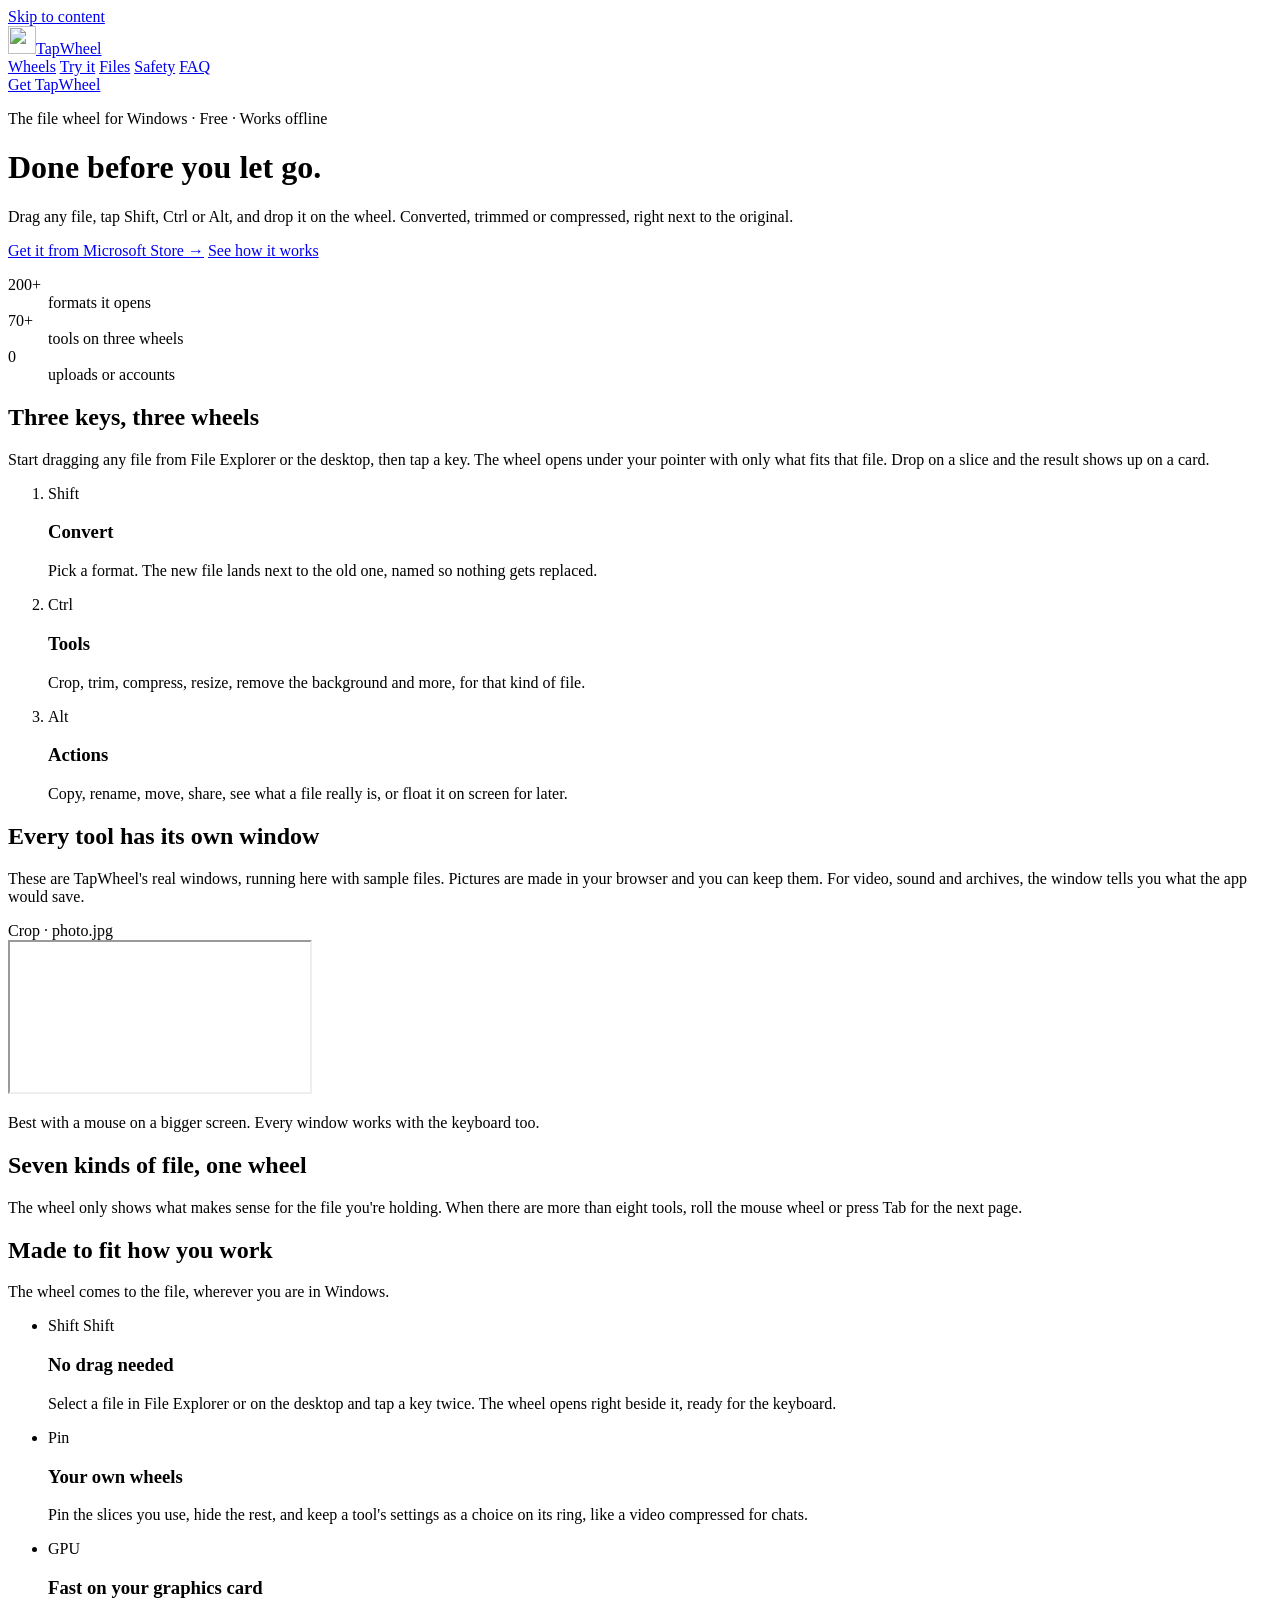
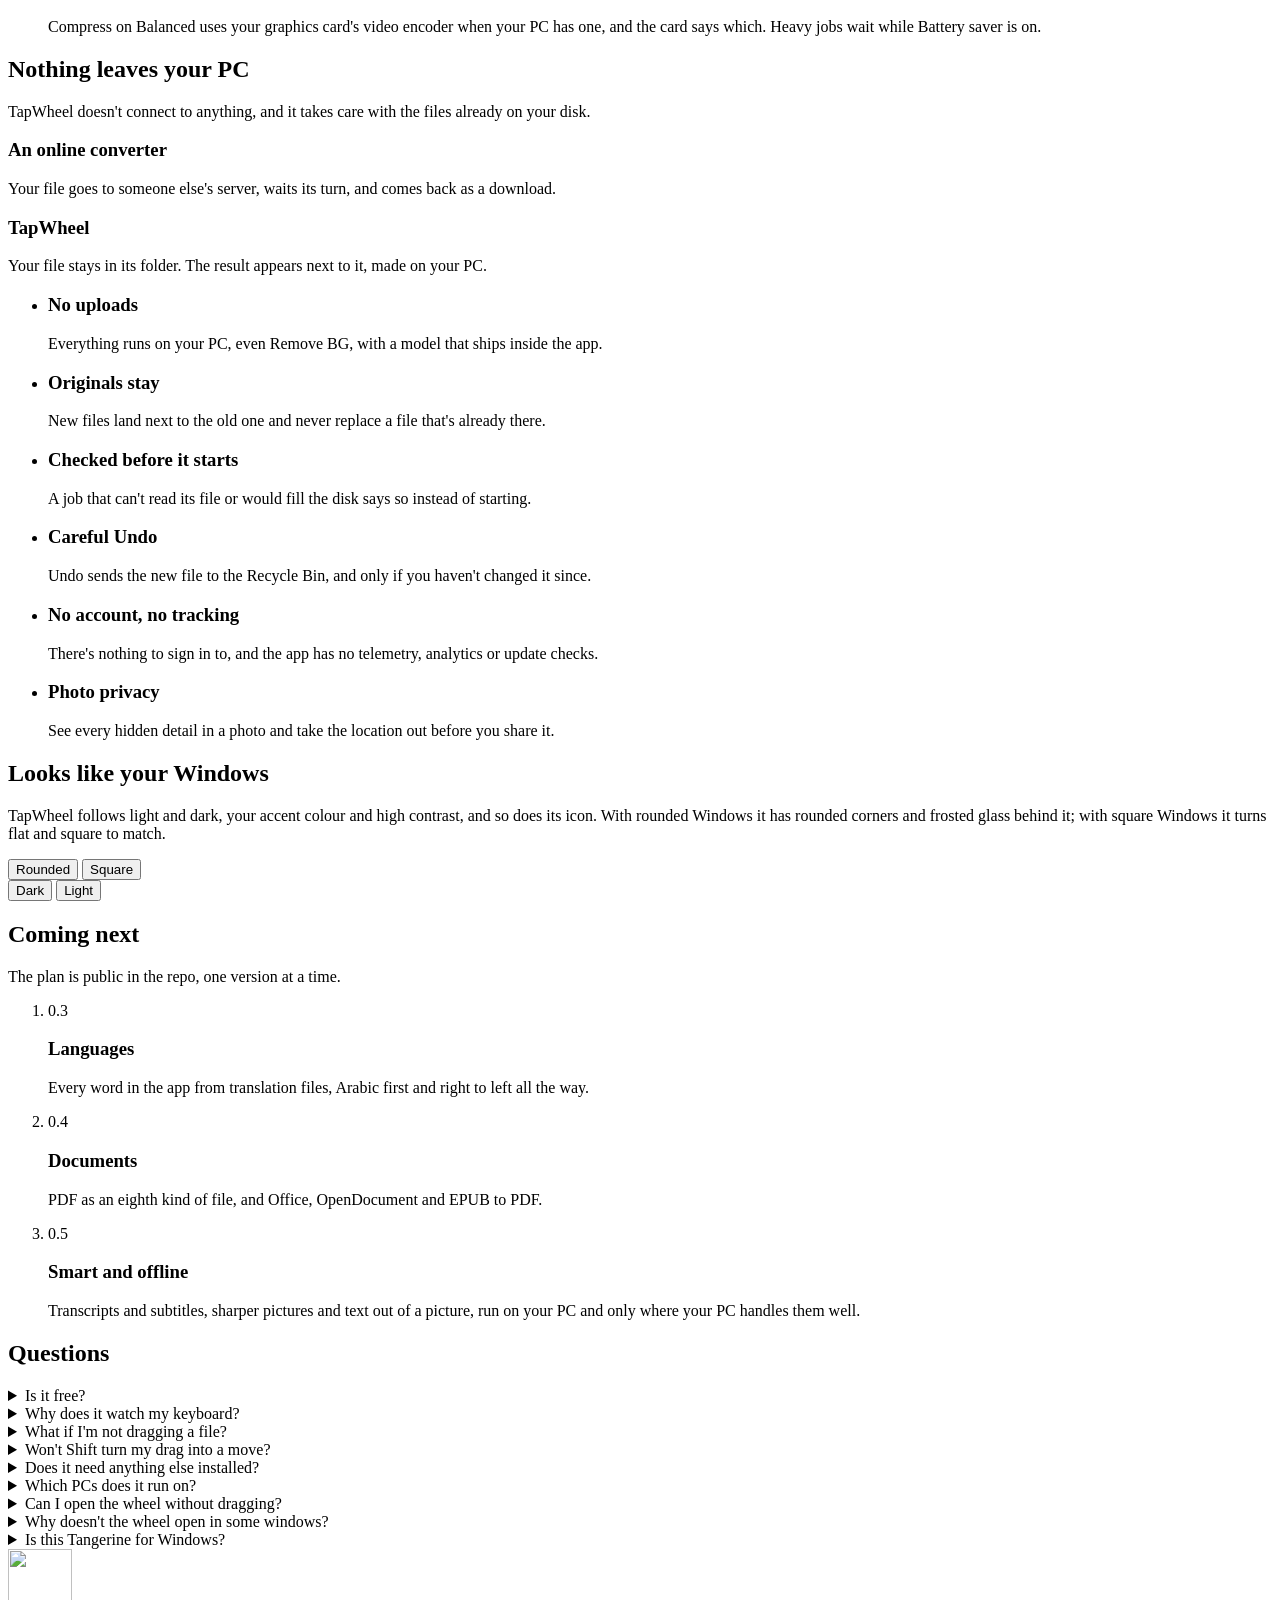
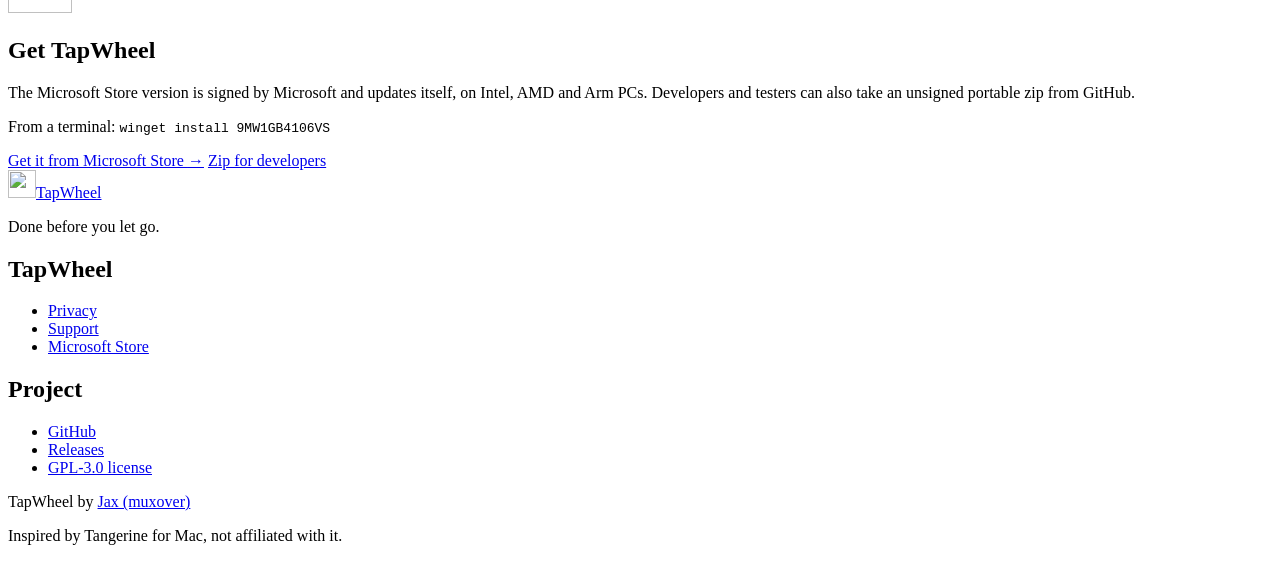
==== commit e0619a2a: "fix: findings from the v0.2.0 review" ====
--- a/site/public/index.html
+++ b/site/public/index.html
@@ -134,7 +134,7 @@
 					<ul class="cards">
 						<li><span class="key">Shift Shift</span><h3>No drag needed</h3><p>Select a file in File Explorer or on the desktop and tap a key twice. The wheel opens right beside it, ready for the&nbsp;keyboard.</p></li>
 						<li><span class="key">Pin</span><h3>Your own wheels</h3><p>Pin the slices you use, hide the rest, and keep a tool's settings as a choice on its ring, like a video compressed for&nbsp;chats.</p></li>
-						<li><span class="key">GPU</span><h3>Fast on your graphics&nbsp;card</h3><p>Compress uses your graphics card's video encoder when your PC has one, and the card says which. Heavy jobs wait while Battery saver is&nbsp;on.</p></li>
+						<li><span class="key">GPU</span><h3>Fast on your graphics&nbsp;card</h3><p>Compress on Balanced uses your graphics card's video encoder when your PC has one, and the card says which. Heavy jobs wait while Battery saver is&nbsp;on.</p></li>
 					</ul>
 				</div>
 			</section>
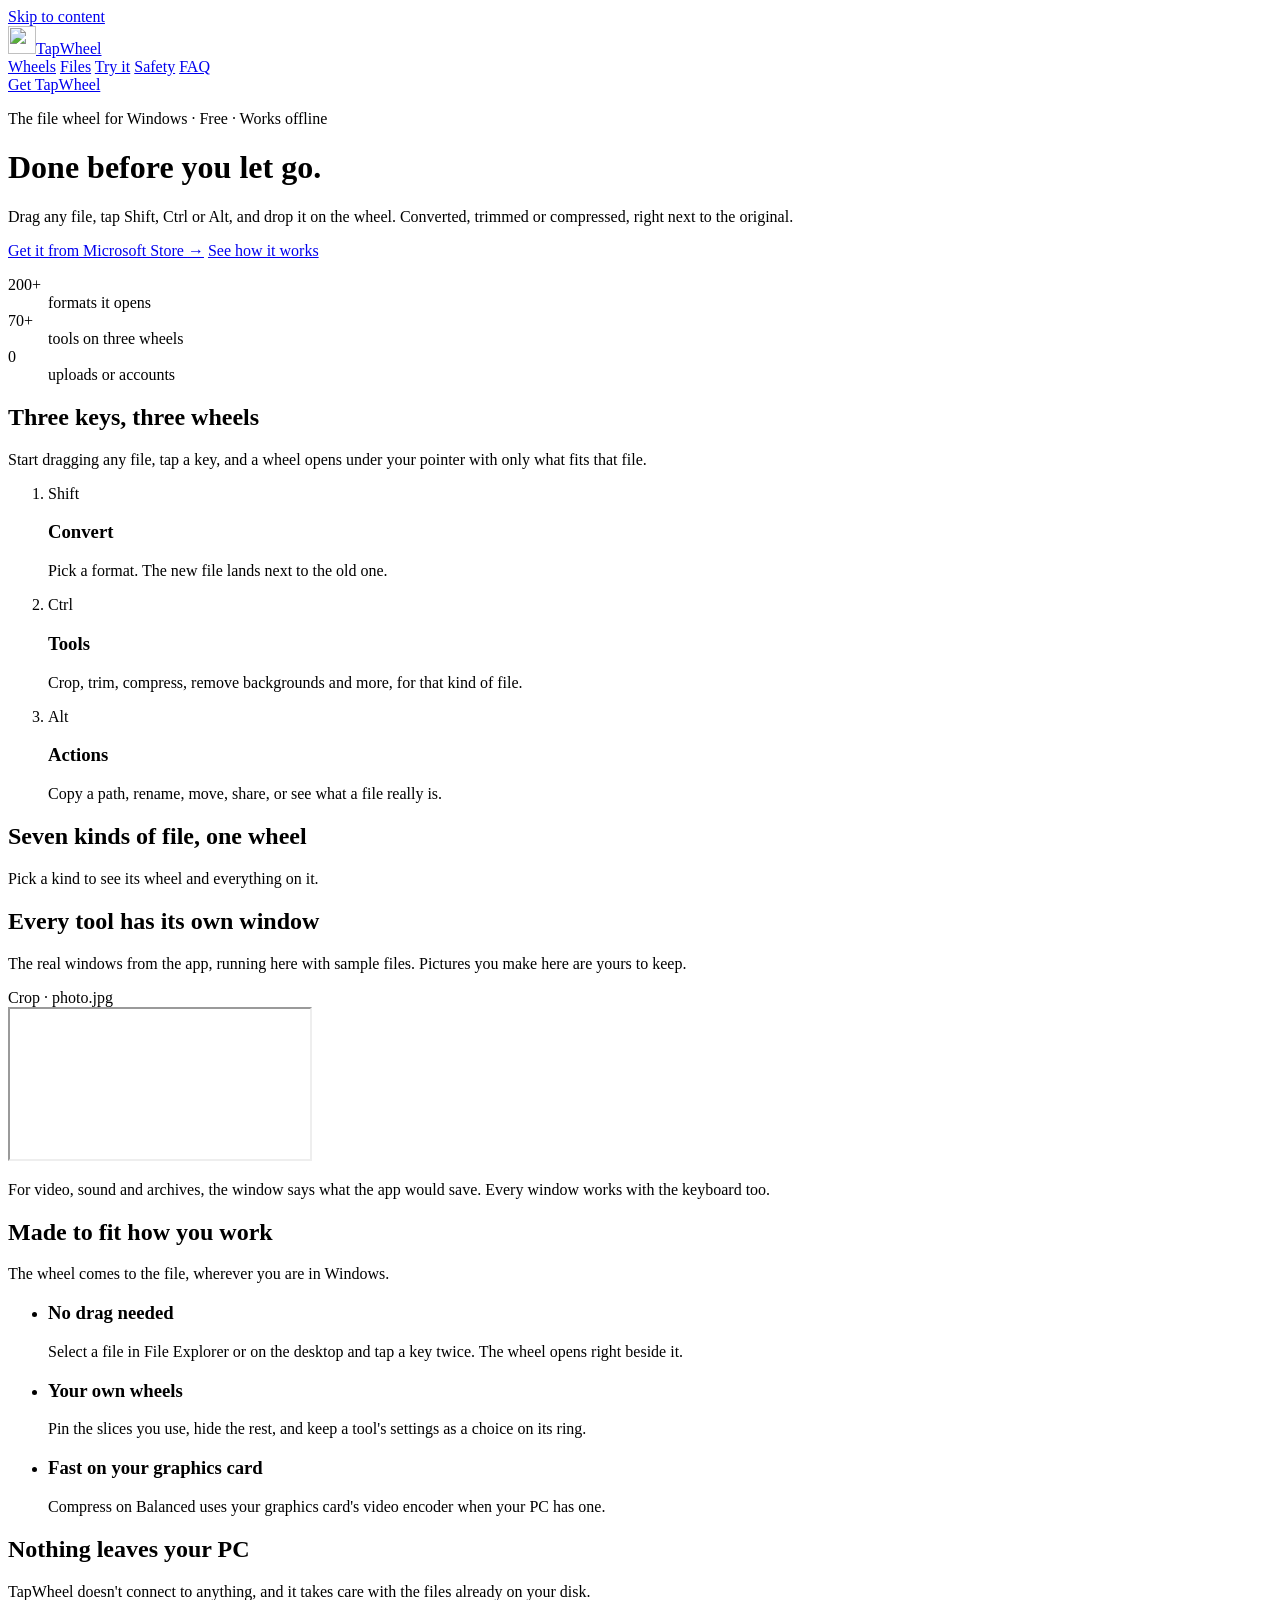
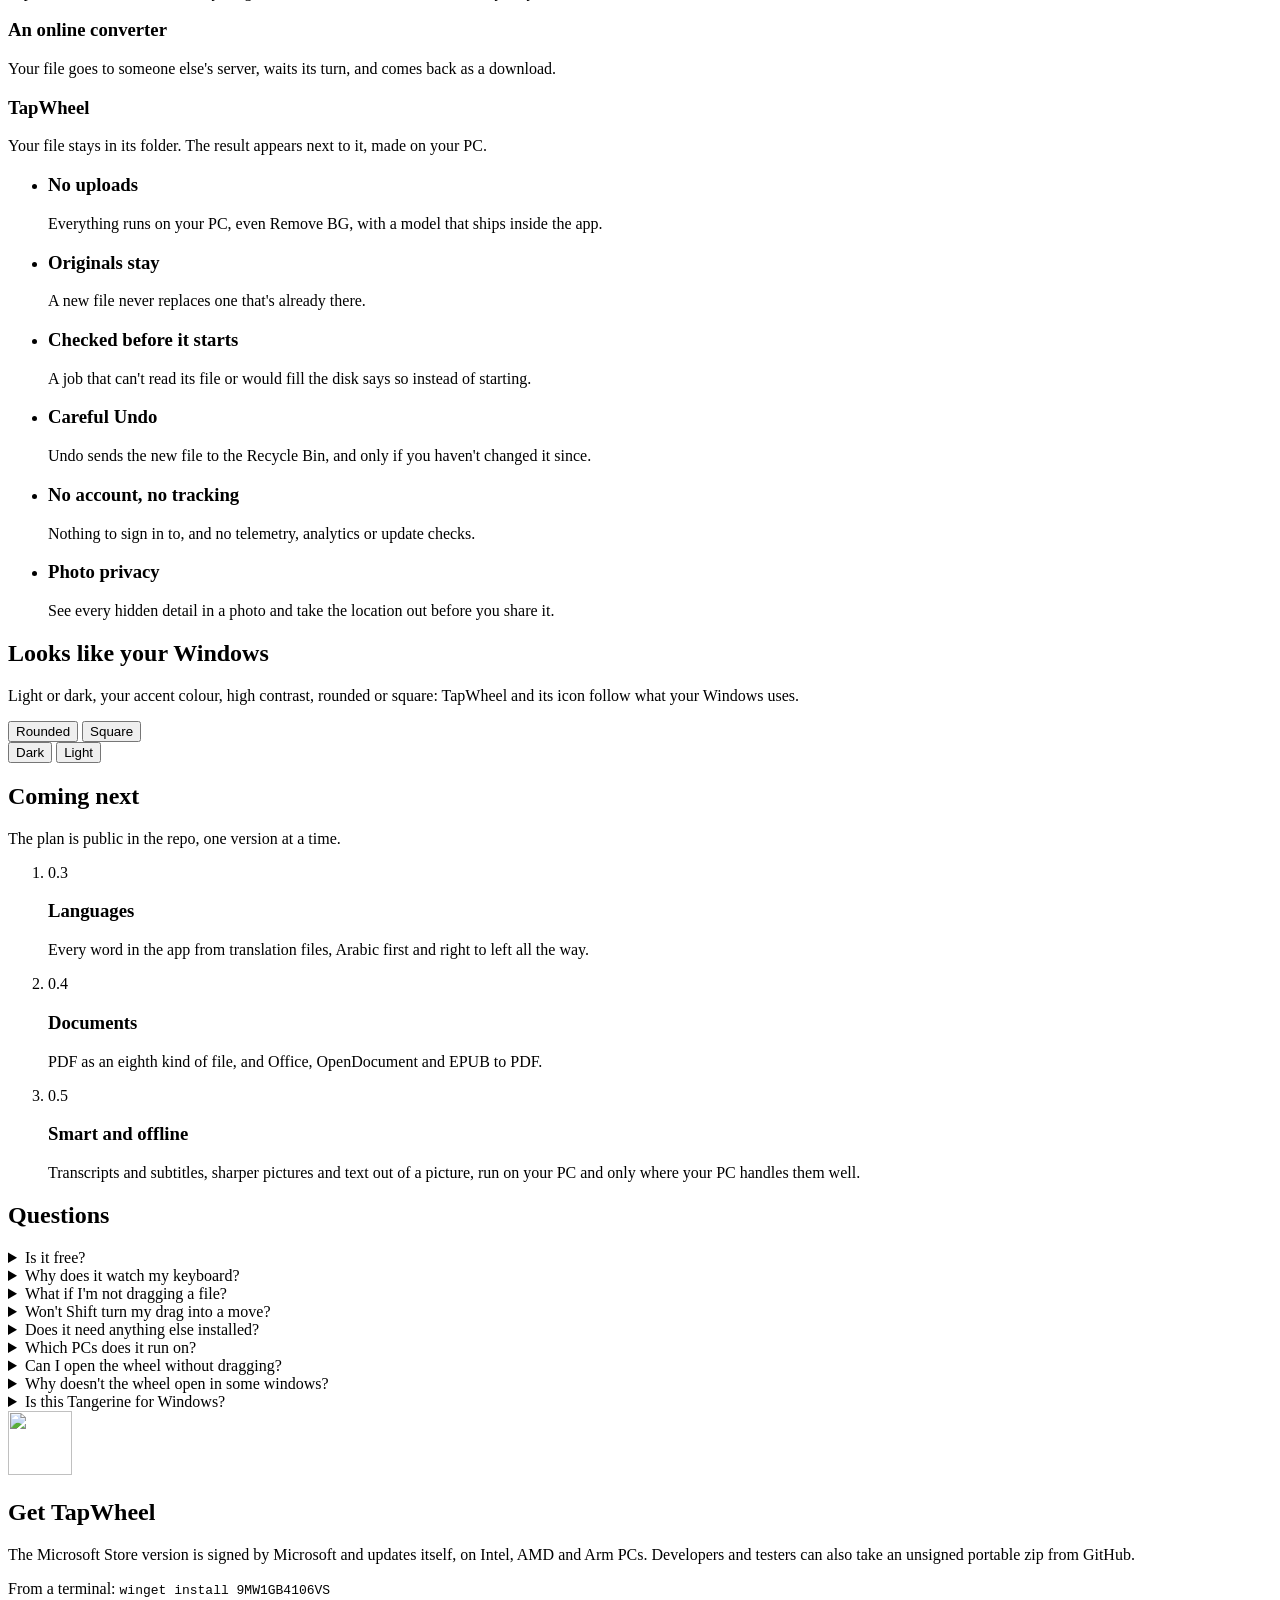
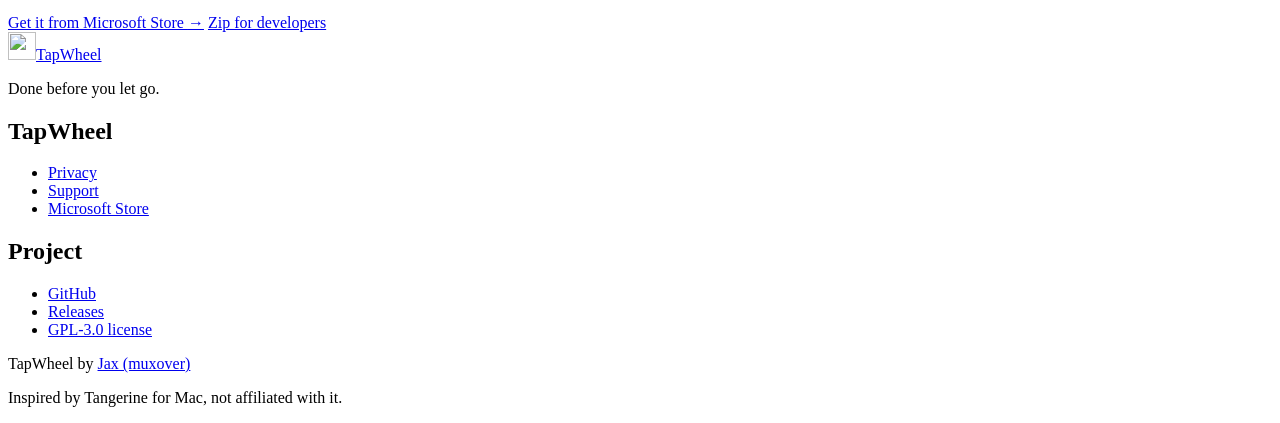
==== commit 466fd945: "feat: rebuilt site sections and app layout at every size" ====
--- a/site/public/index.html
+++ b/site/public/index.html
@@ -42,8 +42,8 @@
 				<a class="brand" href="/" aria-label="TapWheel home"><img src="/favicon.svg" alt="" width="28" height="28" />TapWheel</a>
 				<nav class="nav" aria-label="Sections" data-order="page">
 					<a href="#wheels">Wheels</a>
+					<a href="#kinds">Files</a>
 					<a href="#try">Try it</a>
-					<a href="#kinds">Files</a>
 					<a href="#safe">Safety</a>
 					<a href="#faq">FAQ</a>
 				</nav>
@@ -78,45 +78,32 @@
 
 			<section id="wheels" class="band">
 				<div class="wrap">
-					<div class="split">
-						<div class="section-head">
-							<h2>Three keys, three&nbsp;wheels</h2>
-							<p>Start dragging any file from File Explorer or the desktop, then tap a key. The wheel opens under your pointer with only what fits that file. Drop on a slice and the result shows up on a&nbsp;card.</p>
-						</div>
-						<ol class="wheels">
-							<li><span class="key">Shift</span><div><h3>Convert</h3><p>Pick a format. The new file lands next to the old one, named so nothing gets&nbsp;replaced.</p></div></li>
-							<li><span class="key">Ctrl</span><div><h3>Tools</h3><p>Crop, trim, compress, resize, remove the background and more, for that kind of&nbsp;file.</p></div></li>
-							<li><span class="key">Alt</span><div><h3>Actions</h3><p>Copy, rename, move, share, see what a file really is, or float it on screen for&nbsp;later.</p></div></li>
-						</ol>
-					</div>
-				</div>
-			</section>
-
-			<section id="try">
-				<div class="wrap">
-					<div class="section-head wide">
-						<h2>Every tool has its own&nbsp;window</h2>
-						<p>These are TapWheel's real windows, running here with sample files. Pictures are made in your browser and you can keep them. For video, sound and archives, the window tells you what the app would&nbsp;save.</p>
-					</div>
-					<div class="try">
-						<div class="try-tools" role="tablist" aria-label="Tool windows" id="try-tools"></div>
-						<div class="try-frame">
-							<div class="frame-bar" aria-hidden="true"><span class="frame-title" id="try-title">Crop · photo.jpg</span><span class="frame-buttons"><i></i><i></i><i></i></span></div>
-							<div class="frame-body" id="try-body">
-								<iframe id="try-window" title="TapWheel tool window" loading="lazy"></iframe>
-							</div>
-							<div class="try-card" id="try-card" role="status" aria-live="polite" hidden></div>
-						</div>
-						<p class="try-note" id="try-note">Best with a mouse on a bigger screen. Every window works with the keyboard&nbsp;too.</p>
-					</div>
-				</div>
-			</section>
-
-			<section id="kinds" class="band">
-				<div class="wrap">
-					<div class="section-head wide">
+					<div class="section-head center">
+						<h2>Three keys, three&nbsp;wheels</h2>
+						<p>Start dragging any file, tap a key, and a wheel opens under your pointer with only what fits that&nbsp;file.</p>
+					</div>
+					<ol class="trio" id="trio">
+						<li>
+							<div class="trio-pic" data-scene="0" data-at="2900"></div>
+							<div class="trio-text"><span class="key">Shift</span><h3>Convert</h3><p>Pick a format. The new file lands next to the old&nbsp;one.</p></div>
+						</li>
+						<li>
+							<div class="trio-pic" data-scene="1" data-at="3600"></div>
+							<div class="trio-text"><span class="key">Ctrl</span><h3>Tools</h3><p>Crop, trim, compress, remove backgrounds and more, for that kind of&nbsp;file.</p></div>
+						</li>
+						<li>
+							<div class="trio-pic" data-scene="2" data-at="3600"></div>
+							<div class="trio-text"><span class="key">Alt</span><h3>Actions</h3><p>Copy a path, rename, move, share, or see what a file really&nbsp;is.</p></div>
+						</li>
+					</ol>
+				</div>
+			</section>
+
+			<section id="kinds">
+				<div class="wrap">
+					<div class="section-head center">
 						<h2>Seven kinds of file, one&nbsp;wheel</h2>
-						<p>The wheel only shows what makes sense for the file you're holding. When there are more than eight tools, roll the mouse wheel or press Tab for the next&nbsp;page.</p>
+						<p>Pick a kind to see its wheel and everything on&nbsp;it.</p>
 					</div>
 					<div class="kinds">
 						<div class="kind-tabs" role="tablist" aria-label="Kinds of file" id="kind-tabs"></div>
@@ -125,48 +112,68 @@
 				</div>
 			</section>
 
+			<section id="try" class="band">
+				<div class="wrap">
+					<div class="section-head center">
+						<h2>Every tool has its own&nbsp;window</h2>
+						<p>The real windows from the app, running here with sample files. Pictures you make here are yours to&nbsp;keep.</p>
+					</div>
+					<div class="try">
+						<div class="try-frame">
+							<div class="frame-bar" aria-hidden="true"><span class="frame-title" id="try-title">Crop · photo.jpg</span><span class="frame-buttons"><i></i><i></i><i></i></span></div>
+							<div class="try-inner">
+								<div class="try-rail" id="try-tools" aria-label="Tool windows"></div>
+								<div class="frame-body" id="try-body">
+									<iframe id="try-window" title="TapWheel tool window" loading="lazy"></iframe>
+								</div>
+							</div>
+							<div class="try-card" id="try-card" role="status" aria-live="polite" hidden></div>
+						</div>
+						<p class="try-note" id="try-note">For video, sound and archives, the window says what the app would save. Every window works with the keyboard&nbsp;too.</p>
+					</div>
+				</div>
+			</section>
+
 			<section id="yours">
 				<div class="wrap">
-					<div class="section-head wide">
+					<div class="section-head center">
 						<h2>Made to fit how you&nbsp;work</h2>
 						<p>The wheel comes to the file, wherever you are in&nbsp;Windows.</p>
 					</div>
 					<ul class="cards">
-						<li><span class="key">Shift Shift</span><h3>No drag needed</h3><p>Select a file in File Explorer or on the desktop and tap a key twice. The wheel opens right beside it, ready for the&nbsp;keyboard.</p></li>
-						<li><span class="key">Pin</span><h3>Your own wheels</h3><p>Pin the slices you use, hide the rest, and keep a tool's settings as a choice on its ring, like a video compressed for&nbsp;chats.</p></li>
-						<li><span class="key">GPU</span><h3>Fast on your graphics&nbsp;card</h3><p>Compress on Balanced uses your graphics card's video encoder when your PC has one, and the card says which. Heavy jobs wait while Battery saver is&nbsp;on.</p></li>
+						<li><span class="card-ic" data-icon="keyboard"></span><h3>No drag needed</h3><p>Select a file in File Explorer or on the desktop and tap a key twice. The wheel opens right beside&nbsp;it.</p></li>
+						<li><span class="card-ic" data-icon="pin"></span><h3>Your own wheels</h3><p>Pin the slices you use, hide the rest, and keep a tool's settings as a choice on its&nbsp;ring.</p></li>
+						<li><span class="card-ic" data-icon="top_speed"></span><h3>Fast on your graphics&nbsp;card</h3><p>Compress on Balanced uses your graphics card's video encoder when your PC has&nbsp;one.</p></li>
 					</ul>
 				</div>
 			</section>
 
-			<section id="safe">
-				<div class="wrap">
-					<div class="split">
-						<div class="section-head">
-							<h2>Nothing leaves your&nbsp;PC</h2>
-							<p>TapWheel doesn't connect to anything, and it takes care with the files already on your&nbsp;disk.</p>
-							<div class="versus">
-								<div><h3>An online converter</h3><p>Your file goes to someone else's server, waits its turn, and comes back as a&nbsp;download.</p></div>
-								<div class="ours"><h3>TapWheel</h3><p>Your file stays in its folder. The result appears next to it, made on your&nbsp;PC.</p></div>
-							</div>
-						</div>
-						<ul class="checks">
-							<li><h3>No uploads</h3><p>Everything runs on your PC, even Remove BG, with a model that ships inside the&nbsp;app.</p></li>
-							<li><h3>Originals stay</h3><p>New files land next to the old one and never replace a file that's already&nbsp;there.</p></li>
-							<li><h3>Checked before it starts</h3><p>A job that can't read its file or would fill the disk says so instead of&nbsp;starting.</p></li>
-							<li><h3>Careful Undo</h3><p>Undo sends the new file to the Recycle Bin, and only if you haven't changed it&nbsp;since.</p></li>
-							<li><h3>No account, no tracking</h3><p>There's nothing to sign in to, and the app has no telemetry, analytics or update&nbsp;checks.</p></li>
-							<li><h3>Photo privacy</h3><p>See every hidden detail in a photo and take the location out before you share&nbsp;it.</p></li>
-						</ul>
-					</div>
-				</div>
-			</section>
-
-			<section id="looks" class="band">
-				<div class="wrap">
-					<div class="section-head wide">
+			<section id="safe" class="band">
+				<div class="wrap">
+					<div class="section-head center">
+						<h2>Nothing leaves your&nbsp;PC</h2>
+						<p>TapWheel doesn't connect to anything, and it takes care with the files already on your&nbsp;disk.</p>
+					</div>
+					<div class="versus">
+						<div><h3>An online converter</h3><p>Your file goes to someone else's server, waits its turn, and comes back as a&nbsp;download.</p></div>
+						<div class="ours"><h3>TapWheel</h3><p>Your file stays in its folder. The result appears next to it, made on your&nbsp;PC.</p></div>
+					</div>
+					<ul class="checks">
+						<li><span class="card-ic" data-icon="shield_checkmark"></span><div><h3>No uploads</h3><p>Everything runs on your PC, even Remove BG, with a model that ships inside the&nbsp;app.</p></div></li>
+						<li><span class="card-ic" data-icon="document_copy"></span><div><h3>Originals stay</h3><p>A new file never replaces one that's already&nbsp;there.</p></div></li>
+						<li><span class="card-ic" data-icon="checkmark_circle"></span><div><h3>Checked before it starts</h3><p>A job that can't read its file or would fill the disk says so instead of&nbsp;starting.</p></div></li>
+						<li><span class="card-ic" data-icon="arrow_undo"></span><div><h3>Careful Undo</h3><p>Undo sends the new file to the Recycle Bin, and only if you haven't changed it&nbsp;since.</p></div></li>
+						<li><span class="card-ic" data-icon="fingerprint"></span><div><h3>No account, no tracking</h3><p>Nothing to sign in to, and no telemetry, analytics or update&nbsp;checks.</p></div></li>
+						<li><span class="card-ic" data-icon="eye_off"></span><div><h3>Photo privacy</h3><p>See every hidden detail in a photo and take the location out before you share&nbsp;it.</p></div></li>
+					</ul>
+				</div>
+			</section>
+
+			<section id="looks">
+				<div class="wrap">
+					<div class="section-head center">
 						<h2>Looks like your&nbsp;Windows</h2>
-						<p>TapWheel follows light and dark, your accent colour and high contrast, and so does its icon. With rounded Windows it has rounded corners and frosted glass behind it; with square Windows it turns flat and square to&nbsp;match.</p>
+						<p>Light or dark, your accent colour, high contrast, rounded or square: TapWheel and its icon follow what your Windows&nbsp;uses.</p>
 						<div class="looks" role="group" aria-label="How it looks">
 							<div class="seg" data-look="win11">
 								<button type="button" data-value="1" aria-pressed="true">Rounded</button>
@@ -182,7 +189,7 @@
 				</div>
 			</section>
 
-			<section id="faq">
+			<section id="faq" class="band">
 				<div class="wrap">
 					<div class="split">
 						<div class="next">
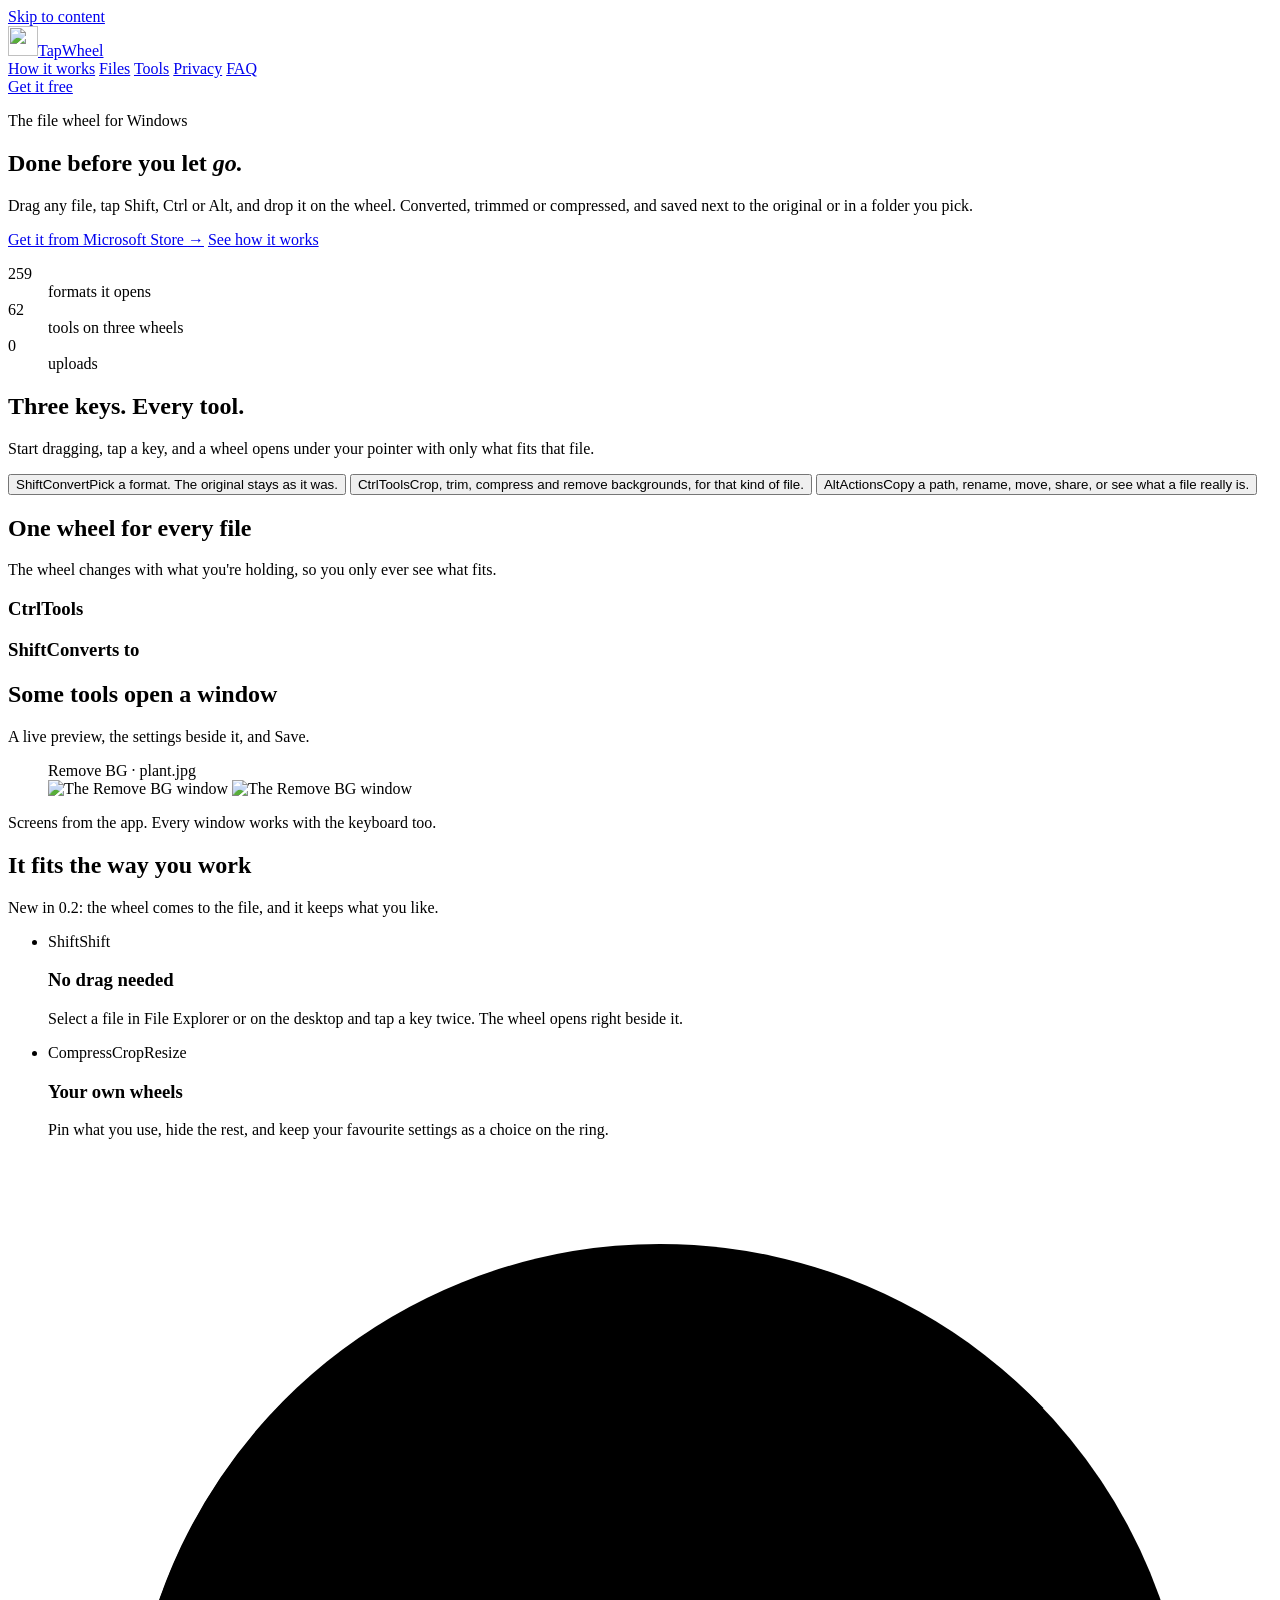
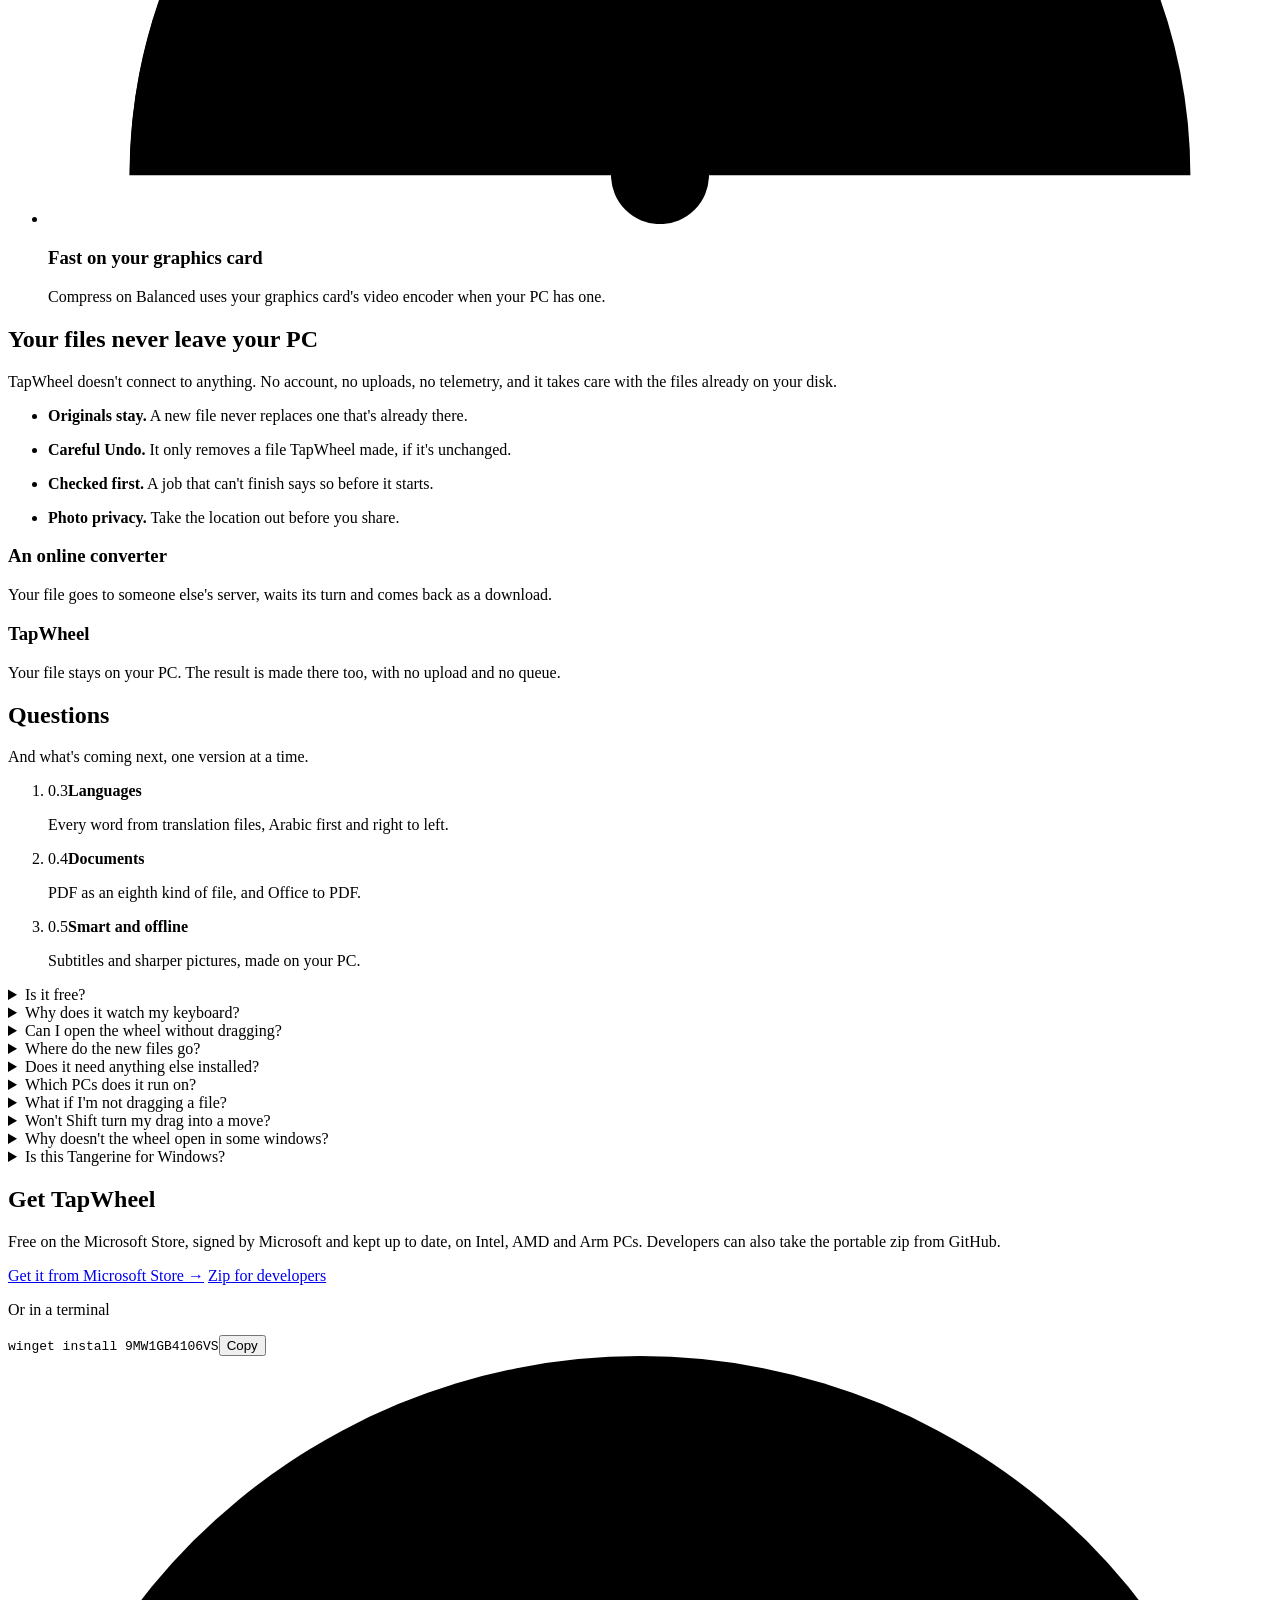
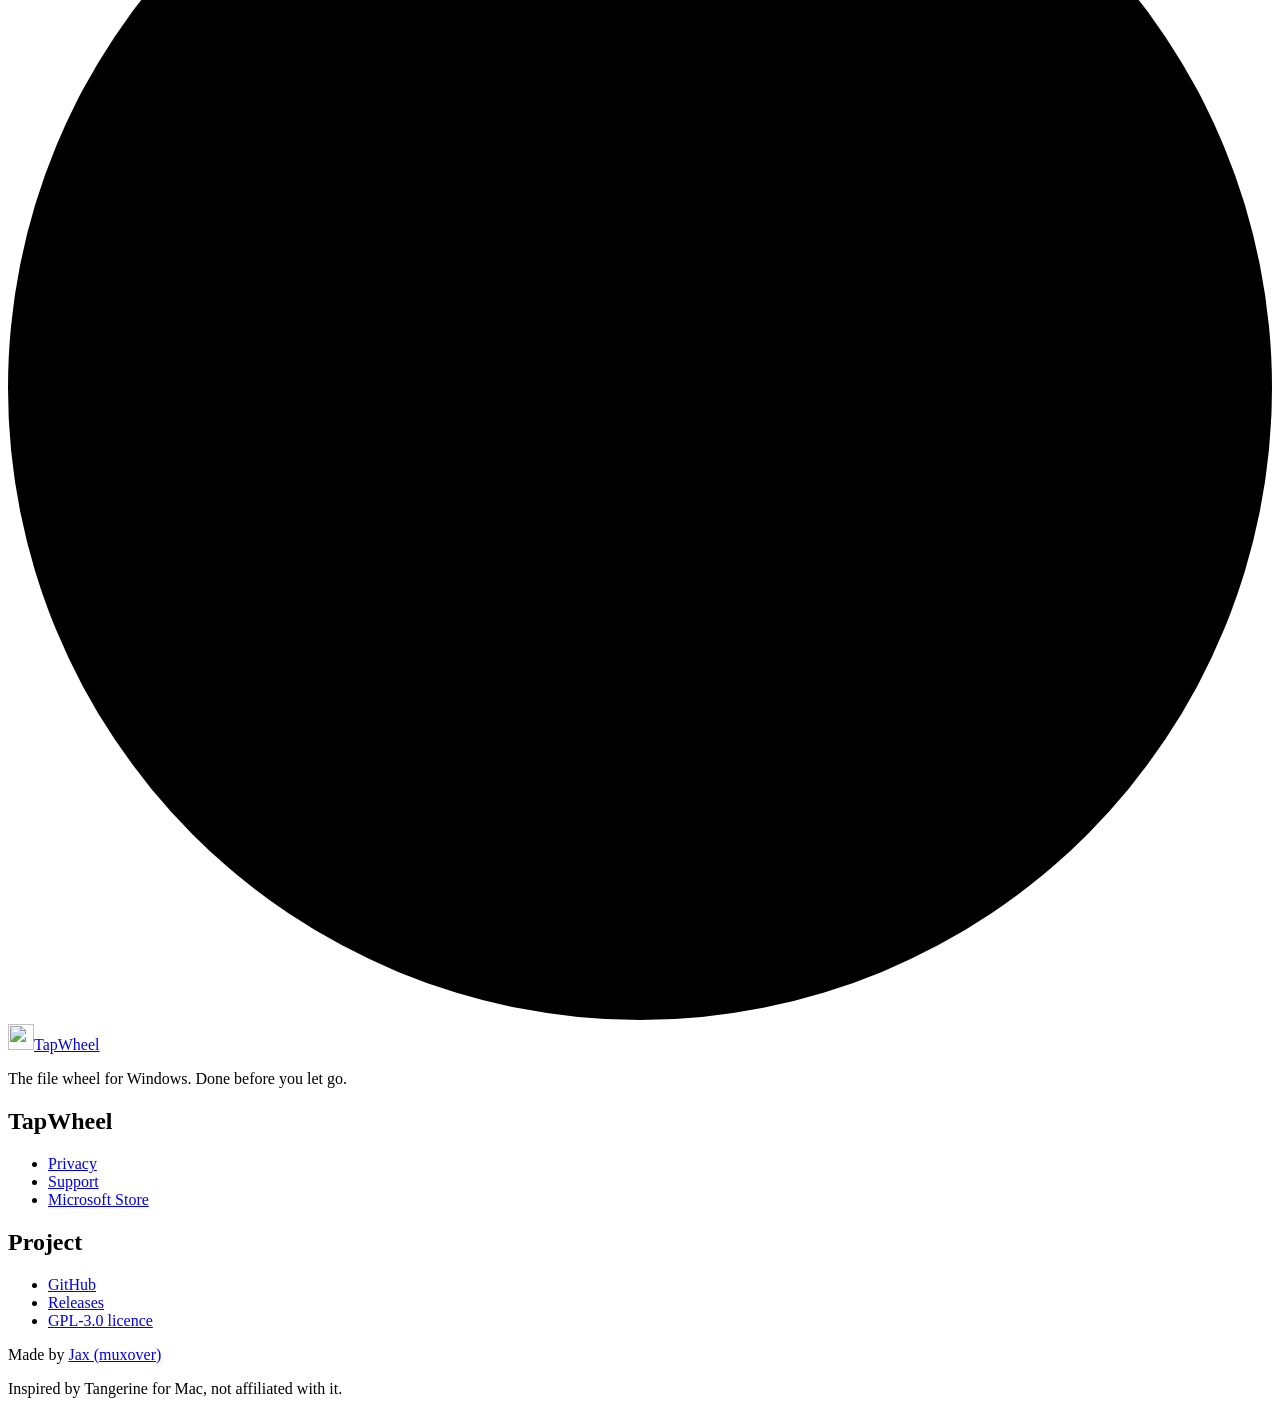
==== commit 6f57069a: "feat: new tapwheel.app in the light, rounded brand" ====
--- a/site/public/index.html
+++ b/site/public/index.html
@@ -8,9 +8,12 @@
 		<link rel="canonical" href="https://tapwheel.app/" />
 		<link rel="icon" href="/favicon.svg" type="image/svg+xml" />
 		<link rel="preload" href="/fonts/Geist-Variable.woff2" as="font" type="font/woff2" crossorigin />
+		<link rel="preload" href="/fonts/BricolageGrotesque-Variable.woff2" as="font" type="font/woff2" crossorigin />
 		<link rel="stylesheet" href="/style.css" />
 		<link rel="stylesheet" href="/app/demo.css" />
-		<meta name="theme-color" content="#1c1c1c" />
+		<meta name="theme-color" content="#f4f5f7" media="(prefers-color-scheme: light)" />
+		<meta name="theme-color" content="#0b0d11" media="(prefers-color-scheme: dark)" />
+		<meta name="color-scheme" content="light dark" />
 		<meta property="og:type" content="website" />
 		<meta property="og:site_name" content="TapWheel" />
 		<meta property="og:title" content="TapWheel: done before you let go" />
@@ -38,225 +41,198 @@
 	<body>
 		<a class="skip" href="#main">Skip to content</a>
 		<header class="header">
-			<div class="wrap">
-				<a class="brand" href="/" aria-label="TapWheel home"><img src="/favicon.svg" alt="" width="28" height="28" />TapWheel</a>
+			<div class="header-in">
+				<a class="brand" href="/" aria-label="TapWheel home"><img src="/favicon.svg" alt="" width="30" height="30" />TapWheel</a>
 				<nav class="nav" aria-label="Sections" data-order="page">
-					<a href="#wheels">Wheels</a>
-					<a href="#kinds">Files</a>
-					<a href="#try">Try it</a>
-					<a href="#safe">Safety</a>
-					<a href="#faq">FAQ</a>
+					<a href="/#wheels">How it works</a>
+					<a href="/#kinds">Files</a>
+					<a href="/#windows">Tools</a>
+					<a href="/#safe">Privacy</a>
+					<a href="/#faq">FAQ</a>
 				</nav>
-				<a class="button primary" href="#download">Get TapWheel</a>
+				<a class="button ink" href="/#download">Get it free</a>
 			</div>
 		</header>
 
 		<main id="main">
-			<div class="hero">
-				<div class="wrap hero-copy">
-					<p class="eyebrow">The file wheel for Windows <span aria-hidden="true">·</span> Free <span aria-hidden="true">·</span> Works&nbsp;offline</p>
-					<h1>Done before you let&nbsp;go.</h1>
-					<p class="lead">Drag any file, tap Shift, Ctrl or Alt, and drop it on the wheel. Converted, trimmed or compressed, right next to the&nbsp;original.</p>
-					<div class="actions">
-						<a class="button primary" href="https://apps.microsoft.com/detail/9MW1GB4106VS" data-store>Get it from Microsoft Store <span class="arrow" aria-hidden="true">&rarr;</span></a>
-						<a class="button" href="#wheels">See how it&nbsp;works</a>
-					</div>
-				</div>
-				<div class="wrap hero-stage">
-					<div class="tw-scope" data-tw-scope data-dark data-win11 id="hero-scope">
+			<section class="hero">
+				<div class="wrap hero-grid">
+					<div class="hero-copy">
+						<p class="chip"><span class="dot" aria-hidden="true"></span>The file wheel for Windows</p>
+						<h1>Done before you let&nbsp;<em>go.</em></h1>
+						<p class="lead">Drag any file, tap Shift, Ctrl or Alt, and drop it on the wheel. Converted, trimmed or compressed, and saved next to the original or in a folder you&nbsp;pick.</p>
+						<div class="actions">
+							<a class="button ink" href="https://apps.microsoft.com/detail/9MW1GB4106VS" data-store>Get it from Microsoft Store <span class="arrow" aria-hidden="true">&rarr;</span></a>
+							<a class="button soft" href="#wheels">See how it works</a>
+						</div>
+						<dl class="facts">
+							<div><dt data-stat="reads">259</dt><dd>formats it&nbsp;opens</dd></div>
+							<div><dt data-stat="tools">62</dt><dd>tools on three&nbsp;wheels</dd></div>
+							<div><dt>0</dt><dd>uploads</dd></div>
+						</dl>
+					</div>
+					<div class="stage tw-scope" data-tw-scope data-win11 id="hero-scope">
 						<div id="hero-demo"></div>
 					</div>
 				</div>
-				<div class="wrap">
-					<dl class="facts">
-						<div><dt data-stat="reads">200+</dt><dd>formats it&nbsp;opens</dd></div>
-						<div><dt data-stat="tools">70+</dt><dd>tools on three&nbsp;wheels</dd></div>
-						<div><dt>0</dt><dd>uploads or&nbsp;accounts</dd></div>
-					</dl>
-				</div>
-			</div>
-
-			<section id="wheels" class="band">
-				<div class="wrap">
-					<div class="section-head center">
-						<h2>Three keys, three&nbsp;wheels</h2>
-						<p>Start dragging any file, tap a key, and a wheel opens under your pointer with only what fits that&nbsp;file.</p>
-					</div>
-					<ol class="trio" id="trio">
+			</section>
+
+			<section id="wheels">
+				<div class="wrap">
+					<div class="head center">
+						<h2>Three keys. Every&nbsp;tool.</h2>
+						<p>Start dragging, tap a key, and a wheel opens under your pointer with only what fits that&nbsp;file.</p>
+					</div>
+					<div class="keys-grid">
+						<div class="keylist" role="group" aria-label="The three wheels">
+							<button type="button" data-scene="0" data-at="2900" aria-pressed="false"><span class="key">Shift</span><span class="key-name">Convert</span><span class="key-say">Pick a format. The original stays as it&nbsp;was.</span></button>
+							<button type="button" data-scene="1" data-at="3600" aria-pressed="false"><span class="key">Ctrl</span><span class="key-name">Tools</span><span class="key-say">Crop, trim, compress and remove backgrounds, for that kind of&nbsp;file.</span></button>
+							<button type="button" data-scene="2" data-at="3600" aria-pressed="false"><span class="key">Alt</span><span class="key-name">Actions</span><span class="key-say">Copy a path, rename, move, share, or see what a file really&nbsp;is.</span></button>
+						</div>
+						<div class="wheel-card tw-scope" data-tw-scope data-win11 id="keys-stage"></div>
+					</div>
+				</div>
+			</section>
+
+			<section id="kinds">
+				<div class="wrap">
+					<div class="head center">
+						<h2>One wheel for every&nbsp;file</h2>
+						<p>The wheel changes with what you're holding, so you only ever see what&nbsp;fits.</p>
+					</div>
+					<div class="tabs" id="kind-tabs" role="tablist" aria-label="Kinds of file"></div>
+					<div class="kind-grid" id="kind-panel" role="tabpanel">
+						<div class="wheel-card tw-scope" data-tw-scope data-win11 id="kind-wheel"></div>
+						<div class="kind-info">
+							<h3 class="label"><span class="key">Ctrl</span>Tools</h3>
+							<ul class="toolchips" id="kind-tools"></ul>
+							<h3 class="label"><span class="key">Shift</span>Converts to</h3>
+							<ul class="formats" id="kind-convert"></ul>
+							<div class="reads" id="kind-reads"></div>
+						</div>
+					</div>
+				</div>
+			</section>
+
+			<section id="windows">
+				<div class="wrap">
+					<div class="head center">
+						<h2>Some tools open a&nbsp;window</h2>
+						<p>A live preview, the settings beside it, and&nbsp;Save.</p>
+					</div>
+					<div class="win-grid">
+						<div class="win-side">
+							<div class="win-list" id="win-list" role="group" aria-label="Tool windows"></div>
+							<p class="win-say" id="win-say" aria-live="polite"></p>
+						</div>
+						<figure class="window">
+							<div class="window-bar" aria-hidden="true"><span id="win-title">Remove BG · plant.jpg</span><span class="win-dots"><i></i><i></i><i></i></span></div>
+							<div class="window-shot">
+								<img class="shot-light" id="shot-light" src="/img/windows/touchup-light.webp" alt="The Remove BG window" width="1650" height="1050" />
+								<img class="shot-dark" id="shot-dark" src="/img/windows/touchup-dark.webp" alt="The Remove BG window" width="1650" height="1050" />
+							</div>
+						</figure>
+					</div>
+					<p class="note">Screens from the app. Every window works with the keyboard&nbsp;too.</p>
+				</div>
+			</section>
+
+			<section id="yours">
+				<div class="wrap">
+					<div class="head center">
+						<h2>It fits the way you&nbsp;work</h2>
+						<p>New in 0.2: the wheel comes to the file, and it keeps what you&nbsp;like.</p>
+					</div>
+					<ul class="tiles">
 						<li>
-							<div class="trio-pic" data-scene="0" data-at="2900"></div>
-							<div class="trio-text"><span class="key">Shift</span><h3>Convert</h3><p>Pick a format. The new file lands next to the old&nbsp;one.</p></div>
+							<div class="vis" aria-hidden="true"><span class="key">Shift</span><span class="key">Shift</span></div>
+							<h3>No drag needed</h3>
+							<p>Select a file in File Explorer or on the desktop and tap a key twice. The wheel opens right beside&nbsp;it.</p>
 						</li>
 						<li>
-							<div class="trio-pic" data-scene="1" data-at="3600"></div>
-							<div class="trio-text"><span class="key">Ctrl</span><h3>Tools</h3><p>Crop, trim, compress, remove backgrounds and more, for that kind of&nbsp;file.</p></div>
+							<div class="vis" aria-hidden="true"><span class="pin on">Compress</span><span class="pin">Crop</span><span class="pin">Resize</span></div>
+							<h3>Your own wheels</h3>
+							<p>Pin what you use, hide the rest, and keep your favourite settings as a choice on the&nbsp;ring.</p>
 						</li>
 						<li>
-							<div class="trio-pic" data-scene="2" data-at="3600"></div>
-							<div class="trio-text"><span class="key">Alt</span><h3>Actions</h3><p>Copy a path, rename, move, share, or see what a file really&nbsp;is.</p></div>
+							<div class="vis" aria-hidden="true"><svg class="gauge" viewBox="0 0 150 82"><path class="gauge-track" d="M10 76a65 65 0 0 1 130 0"/><path class="gauge-fill" d="M10 76a65 65 0 0 1 112-45"/><path class="gauge-needle" d="M75 76 116 40"/><circle class="gauge-hub" cx="75" cy="76" r="6"/></svg></div>
+							<h3>Fast on your graphics&nbsp;card</h3>
+							<p>Compress on Balanced uses your graphics card's video encoder when your PC has&nbsp;one.</p>
 						</li>
-					</ol>
-				</div>
-			</section>
-
-			<section id="kinds">
-				<div class="wrap">
-					<div class="section-head center">
-						<h2>Seven kinds of file, one&nbsp;wheel</h2>
-						<p>Pick a kind to see its wheel and everything on&nbsp;it.</p>
-					</div>
-					<div class="kinds">
-						<div class="kind-tabs" role="tablist" aria-label="Kinds of file" id="kind-tabs"></div>
-						<div class="kind-panel" id="kind-panel" role="tabpanel"></div>
-					</div>
-				</div>
-			</section>
-
-			<section id="try" class="band">
-				<div class="wrap">
-					<div class="section-head center">
-						<h2>Every tool has its own&nbsp;window</h2>
-						<p>The real windows from the app, running here with sample files. Pictures you make here are yours to&nbsp;keep.</p>
-					</div>
-					<div class="try">
-						<div class="try-frame">
-							<div class="frame-bar" aria-hidden="true"><span class="frame-title" id="try-title">Crop · photo.jpg</span><span class="frame-buttons"><i></i><i></i><i></i></span></div>
-							<div class="try-inner">
-								<div class="try-rail" id="try-tools" aria-label="Tool windows"></div>
-								<div class="frame-body" id="try-body">
-									<iframe id="try-window" title="TapWheel tool window" loading="lazy"></iframe>
-								</div>
+					</ul>
+				</div>
+			</section>
+
+			<section id="safe">
+				<div class="wrap priv">
+					<div class="head">
+						<h2>Your files never leave your&nbsp;PC</h2>
+						<p>TapWheel doesn't connect to anything. No account, no uploads, no telemetry, and it takes care with the files already on your&nbsp;disk.</p>
+						<ul class="checks">
+							<li><span class="ic" data-icon="checkmark_circle"></span><p><b>Originals stay.</b> A new file never replaces one that's already&nbsp;there.</p></li>
+							<li><span class="ic" data-icon="checkmark_circle"></span><p><b>Careful Undo.</b> It only removes a file TapWheel made, if it's&nbsp;unchanged.</p></li>
+							<li><span class="ic" data-icon="checkmark_circle"></span><p><b>Checked first.</b> A job that can't finish says so before it&nbsp;starts.</p></li>
+							<li><span class="ic" data-icon="checkmark_circle"></span><p><b>Photo privacy.</b> Take the location out before you&nbsp;share.</p></li>
+						</ul>
+					</div>
+					<div class="versus">
+						<div class="vs"><span class="vs-ic" data-icon="globe"></span><h3>An online converter</h3><p>Your file goes to someone else's server, waits its turn and comes back as a&nbsp;download.</p></div>
+						<div class="vs ours"><span class="vs-ic" data-icon="laptop"></span><h3>TapWheel</h3><p>Your file stays on your PC. The result is made there too, with no upload and no&nbsp;queue.</p></div>
+					</div>
+				</div>
+			</section>
+
+			<section id="faq">
+				<div class="wrap qa">
+					<div>
+						<div class="head"><h2>Questions</h2><p>And what's coming next, one version at a&nbsp;time.</p></div>
+						<ol class="next">
+							<li><span class="ver">0.3</span><b>Languages</b><p>Every word from translation files, Arabic first and right to&nbsp;left.</p></li>
+							<li><span class="ver">0.4</span><b>Documents</b><p>PDF as an eighth kind of file, and Office to&nbsp;PDF.</p></li>
+							<li><span class="ver">0.5</span><b>Smart and offline</b><p>Subtitles and sharper pictures, made on your&nbsp;PC.</p></li>
+						</ol>
+					</div>
+					<div class="faq">
+						<details><summary>Is it&nbsp;free?</summary><p>Yes. TapWheel is free and open source under the GPL-3.0 licence, with no ads and no&nbsp;account.</p></details>
+						<details><summary>Why does it watch my&nbsp;keyboard?</summary><p>To notice a tap of Shift, Ctrl or Alt while you drag a file, or two quick taps on selected files. It only reacts to those keys, Tab and Esc, never records what you type, and every other key and click goes on&nbsp;unchanged.</p></details>
+						<details><summary>Can I open the wheel without&nbsp;dragging?</summary><p>Yes. Select files in File Explorer or on the desktop and tap a wheel's key twice, or right-click and choose TapWheel. Settings can switch the double tap to Ctrl+Shift+Space or turn it&nbsp;off.</p></details>
+						<details><summary>Where do the new files&nbsp;go?</summary><p>Next to the original by default, named so nothing gets replaced. Settings can put them in a subfolder or in one folder you&nbsp;pick.</p></details>
+						<details><summary>Does it need anything else&nbsp;installed?</summary><p>No. FFmpeg, the background removal model and everything else ship inside the app. The tool windows use WebView2, which comes with&nbsp;Windows.</p></details>
+						<details><summary>Which PCs does it run&nbsp;on?</summary><p>PCs with a current Windows, on Intel, AMD or Arm. The Microsoft Store page says whether yours&nbsp;fits.</p></details>
+						<details><summary>What if I'm not dragging a&nbsp;file?</summary><p>Then nothing happens. The wheel only opens when what you're dragging is a file or folder, so tapping Shift while you select text is just&nbsp;Shift.</p></details>
+						<details><summary>Won't Shift turn my drag into a&nbsp;move?</summary><p>Not when you drop on the wheel. TapWheel always works on a copy, so the original stays where it was. Dropping anywhere else works the way Windows always&nbsp;does.</p></details>
+						<details><summary>Why doesn't the wheel open in some&nbsp;windows?</summary><p>Windows doesn't let normal apps see drags that start in an app running as administrator. Drags from File Explorer and the desktop always&nbsp;work.</p></details>
+						<details><summary>Is this Tangerine for&nbsp;Windows?</summary><p>TapWheel was inspired by Tangerine for Mac and built from scratch for Windows. It isn't affiliated with&nbsp;it.</p></details>
+					</div>
+				</div>
+			</section>
+
+			<section id="download" class="end">
+				<div class="wrap">
+					<div class="end-card">
+						<div class="end-copy">
+							<h2>Get&nbsp;TapWheel</h2>
+							<p>Free on the Microsoft Store, signed by Microsoft and kept up to date, on Intel, AMD and Arm PCs. Developers can also take the portable zip from&nbsp;GitHub.</p>
+							<div class="actions">
+								<a class="button light" href="https://apps.microsoft.com/detail/9MW1GB4106VS" data-store>Get it from Microsoft Store <span class="arrow" aria-hidden="true">&rarr;</span></a>
+								<a class="button ghost" href="https://github.com/muxover/tapwheel/releases/latest">Zip for developers</a>
 							</div>
-							<div class="try-card" id="try-card" role="status" aria-live="polite" hidden></div>
-						</div>
-						<p class="try-note" id="try-note">For video, sound and archives, the window says what the app would save. Every window works with the keyboard&nbsp;too.</p>
-					</div>
-				</div>
-			</section>
-
-			<section id="yours">
-				<div class="wrap">
-					<div class="section-head center">
-						<h2>Made to fit how you&nbsp;work</h2>
-						<p>The wheel comes to the file, wherever you are in&nbsp;Windows.</p>
-					</div>
-					<ul class="cards">
-						<li><span class="card-ic" data-icon="keyboard"></span><h3>No drag needed</h3><p>Select a file in File Explorer or on the desktop and tap a key twice. The wheel opens right beside&nbsp;it.</p></li>
-						<li><span class="card-ic" data-icon="pin"></span><h3>Your own wheels</h3><p>Pin the slices you use, hide the rest, and keep a tool's settings as a choice on its&nbsp;ring.</p></li>
-						<li><span class="card-ic" data-icon="top_speed"></span><h3>Fast on your graphics&nbsp;card</h3><p>Compress on Balanced uses your graphics card's video encoder when your PC has&nbsp;one.</p></li>
-					</ul>
-				</div>
-			</section>
-
-			<section id="safe" class="band">
-				<div class="wrap">
-					<div class="section-head center">
-						<h2>Nothing leaves your&nbsp;PC</h2>
-						<p>TapWheel doesn't connect to anything, and it takes care with the files already on your&nbsp;disk.</p>
-					</div>
-					<div class="versus">
-						<div><h3>An online converter</h3><p>Your file goes to someone else's server, waits its turn, and comes back as a&nbsp;download.</p></div>
-						<div class="ours"><h3>TapWheel</h3><p>Your file stays in its folder. The result appears next to it, made on your&nbsp;PC.</p></div>
-					</div>
-					<ul class="checks">
-						<li><span class="card-ic" data-icon="shield_checkmark"></span><div><h3>No uploads</h3><p>Everything runs on your PC, even Remove BG, with a model that ships inside the&nbsp;app.</p></div></li>
-						<li><span class="card-ic" data-icon="document_copy"></span><div><h3>Originals stay</h3><p>A new file never replaces one that's already&nbsp;there.</p></div></li>
-						<li><span class="card-ic" data-icon="checkmark_circle"></span><div><h3>Checked before it starts</h3><p>A job that can't read its file or would fill the disk says so instead of&nbsp;starting.</p></div></li>
-						<li><span class="card-ic" data-icon="arrow_undo"></span><div><h3>Careful Undo</h3><p>Undo sends the new file to the Recycle Bin, and only if you haven't changed it&nbsp;since.</p></div></li>
-						<li><span class="card-ic" data-icon="fingerprint"></span><div><h3>No account, no tracking</h3><p>Nothing to sign in to, and no telemetry, analytics or update&nbsp;checks.</p></div></li>
-						<li><span class="card-ic" data-icon="eye_off"></span><div><h3>Photo privacy</h3><p>See every hidden detail in a photo and take the location out before you share&nbsp;it.</p></div></li>
-					</ul>
-				</div>
-			</section>
-
-			<section id="looks">
-				<div class="wrap">
-					<div class="section-head center">
-						<h2>Looks like your&nbsp;Windows</h2>
-						<p>Light or dark, your accent colour, high contrast, rounded or square: TapWheel and its icon follow what your Windows&nbsp;uses.</p>
-						<div class="looks" role="group" aria-label="How it looks">
-							<div class="seg" data-look="win11">
-								<button type="button" data-value="1" aria-pressed="true">Rounded</button>
-								<button type="button" data-value="0" aria-pressed="false">Square</button>
+							<div class="cmd">
+								<p class="cmd-label">Or in a terminal</p>
+								<div class="cmd-box"><code id="cmd-text" tabindex="0">winget install 9MW1GB4106VS</code><button type="button" id="cmd-copy" class="cmd-copy">Copy</button></div>
 							</div>
-							<div class="seg" data-look="dark">
-								<button type="button" data-value="1" aria-pressed="true">Dark</button>
-								<button type="button" data-value="0" aria-pressed="false">Light</button>
-							</div>
-						</div>
-					</div>
-					<div class="looks-grid" id="looks-grid"></div>
-				</div>
-			</section>
-
-			<section id="faq" class="band">
-				<div class="wrap">
-					<div class="split">
-						<div class="next">
-							<h2>Coming&nbsp;next</h2>
-							<p class="sub">The plan is public in the repo, one version at a&nbsp;time.</p>
-							<ol class="roadmap">
-								<li><span class="ver">0.3</span><div><h3>Languages</h3><p>Every word in the app from translation files, Arabic first and right to left all the&nbsp;way.</p></div></li>
-								<li><span class="ver">0.4</span><div><h3>Documents</h3><p>PDF as an eighth kind of file, and Office, OpenDocument and EPUB to&nbsp;PDF.</p></div></li>
-								<li><span class="ver">0.5</span><div><h3>Smart and offline</h3><p>Transcripts and subtitles, sharper pictures and text out of a picture, run on your PC and only where your PC handles them&nbsp;well.</p></div></li>
-							</ol>
-						</div>
-						<div class="faq">
-							<h2>Questions</h2>
-							<details>
-								<summary>Is it free?</summary>
-								<p>Yes. TapWheel is free and open source under the GPL-3.0 license. There's no paid version, trial or&nbsp;account.</p>
-							</details>
-							<details>
-								<summary>Why does it watch my&nbsp;keyboard?</summary>
-								<p>To notice a tap of Shift, Ctrl or Alt while you're dragging a file, or two quick taps on files selected in File Explorer. TapWheel only reacts to those keys, Tab and Esc, never records what you type, and passes every click and every other key on&nbsp;untouched.</p>
-							</details>
-							<details>
-								<summary>What if I'm not dragging a&nbsp;file?</summary>
-								<p>Then nothing happens. The wheel only opens when what you're dragging is a file or folder, so tapping Shift while you select text is just&nbsp;Shift.</p>
-							</details>
-							<details>
-								<summary>Won't Shift turn my drag into a&nbsp;move?</summary>
-								<p>Not when you drop on the wheel. TapWheel always works on a copy, so the original stays where it was. Dropping anywhere else works the way Windows always&nbsp;does.</p>
-							</details>
-							<details>
-								<summary>Does it need anything else&nbsp;installed?</summary>
-								<p>No. FFmpeg, the Remove BG model and everything else it needs ship inside the app. The tool windows use WebView2, which comes with&nbsp;Windows.</p>
-							</details>
-							<details>
-								<summary>Which PCs does it run&nbsp;on?</summary>
-								<p>PCs with a current Windows, on Intel, AMD or Arm. The Microsoft Store page says whether yours&nbsp;fits.</p>
-							</details>
-							<details>
-								<summary>Can I open the wheel without&nbsp;dragging?</summary>
-								<p>Yes. Select files in File Explorer or on the desktop and tap a wheel's key twice, or right-click and choose TapWheel. Settings can switch the double tap to Ctrl+Shift+Space or turn it&nbsp;off.</p>
-							</details>
-							<details>
-								<summary>Why doesn't the wheel open in some&nbsp;windows?</summary>
-								<p>Windows doesn't let normal apps see drags that start in an app running as administrator. Drags from File Explorer and the desktop always&nbsp;work.</p>
-							</details>
-							<details>
-								<summary>Is this Tangerine for&nbsp;Windows?</summary>
-								<p>No. Tangerine is a separate Mac app by another developer. TapWheel borrows the idea of working from a drag and is built from scratch for&nbsp;Windows.</p>
-							</details>
-						</div>
-					</div>
-				</div>
-			</section>
-
-			<section id="download" class="download">
-				<div class="wrap">
-					<div class="get">
-						<img src="/favicon.svg" alt="" width="64" height="64" />
-						<div>
-							<h2>Get TapWheel</h2>
-							<p>The Microsoft Store version is signed by Microsoft and updates itself, on Intel, AMD and Arm PCs. Developers and testers can also take an unsigned portable zip from&nbsp;GitHub.</p>
-							<p class="winget">From a terminal: <code>winget install&nbsp;9MW1GB4106VS</code></p>
-						</div>
-						<div class="actions">
-							<a class="button primary" href="https://apps.microsoft.com/detail/9MW1GB4106VS" data-store>Get it from Microsoft Store <span class="arrow" aria-hidden="true">&rarr;</span></a>
-							<a class="button" href="https://github.com/muxover/tapwheel/releases/latest">Zip for developers</a>
-						</div>
+						</div>
+						<svg class="end-mark" viewBox="0 0 64 64" aria-hidden="true">
+							<circle cx="32" cy="32" r="32" class="m-disc"/>
+							<path class="m-slice" d="M54.90 20.55A25.6 25.6 0 0 1 54.90 43.45L44.59 38.30A14.08 14.08 0 0 0 44.59 25.70Z"/>
+							<path class="m-slice" d="M53.36 46.11A25.6 25.6 0 0 1 33.54 57.55L32.84 46.05A14.08 14.08 0 0 0 43.75 39.76Z"/>
+							<path class="m-slice" d="M30.46 57.55A25.6 25.6 0 0 1 10.64 46.11L20.25 39.76A14.08 14.08 0 0 0 31.16 46.05Z"/>
+							<path class="m-slice" d="M9.10 43.45A25.6 25.6 0 0 1 9.10 20.55L19.41 25.70A14.08 14.08 0 0 0 19.41 38.30Z"/>
+							<path class="m-slice" d="M10.64 17.89A25.6 25.6 0 0 1 30.46 6.45L31.16 17.95A14.08 14.08 0 0 0 20.25 24.24Z"/>
+							<path class="m-slice" d="M33.54 6.45A25.6 25.6 0 0 1 53.36 17.89L43.75 24.24A14.08 14.08 0 0 0 32.84 17.95Z"/>
+							<path class="m-lit" d="M33.54 6.45A25.6 25.6 0 0 1 53.36 17.89L43.75 24.24A14.08 14.08 0 0 0 32.84 17.95Z"/>
+							<circle cx="32" cy="32" r="6.4" class="m-hub"/>
+						</svg>
 					</div>
 				</div>
 			</section>
@@ -264,32 +240,30 @@
 
 		<footer class="footer">
 			<div class="wrap">
-				<div class="foot-top">
-					<div class="foot-brand">
-						<a class="brand" href="/"><img src="/favicon.svg" alt="" width="28" height="28" />TapWheel</a>
-						<p>Done before you let&nbsp;go.</p>
-					</div>
-					<div class="cols">
-						<div>
-							<h2>TapWheel</h2>
-							<ul>
-								<li><a href="/privacy">Privacy</a></li>
-								<li><a href="/support">Support</a></li>
-								<li><a href="https://apps.microsoft.com/detail/9MW1GB4106VS">Microsoft Store</a></li>
-							</ul>
-						</div>
-						<div>
-							<h2>Project</h2>
-							<ul>
-								<li><a href="https://github.com/muxover/tapwheel">GitHub</a></li>
-								<li><a href="https://github.com/muxover/tapwheel/releases">Releases</a></li>
-								<li><a href="https://github.com/muxover/tapwheel/blob/main/LICENSE">GPL-3.0 license</a></li>
-							</ul>
-						</div>
-					</div>
+				<div class="foot">
+					<div>
+						<a class="brand" href="/"><img src="/favicon.svg" alt="" width="26" height="26" />TapWheel</a>
+						<p>The file wheel for Windows. Done before you let&nbsp;go.</p>
+					</div>
+					<nav aria-label="TapWheel">
+						<h2>TapWheel</h2>
+						<ul>
+							<li><a href="/privacy">Privacy</a></li>
+							<li><a href="/support">Support</a></li>
+							<li><a href="https://apps.microsoft.com/detail/9MW1GB4106VS">Microsoft Store</a></li>
+						</ul>
+					</nav>
+					<nav aria-label="Project">
+						<h2>Project</h2>
+						<ul>
+							<li><a href="https://github.com/muxover/tapwheel">GitHub</a></li>
+							<li><a href="https://github.com/muxover/tapwheel/releases">Releases</a></li>
+							<li><a href="https://github.com/muxover/tapwheel/blob/main/LICENSE">GPL-3.0 licence</a></li>
+						</ul>
+					</nav>
 				</div>
 				<div class="base">
-					<p>TapWheel by <a href="https://muxover.com">Jax (muxover)</a></p>
+					<p>Made by <a href="https://muxover.com">Jax (muxover)</a></p>
 					<p>Inspired by Tangerine for Mac, not affiliated with&nbsp;it.</p>
 				</div>
 			</div>
